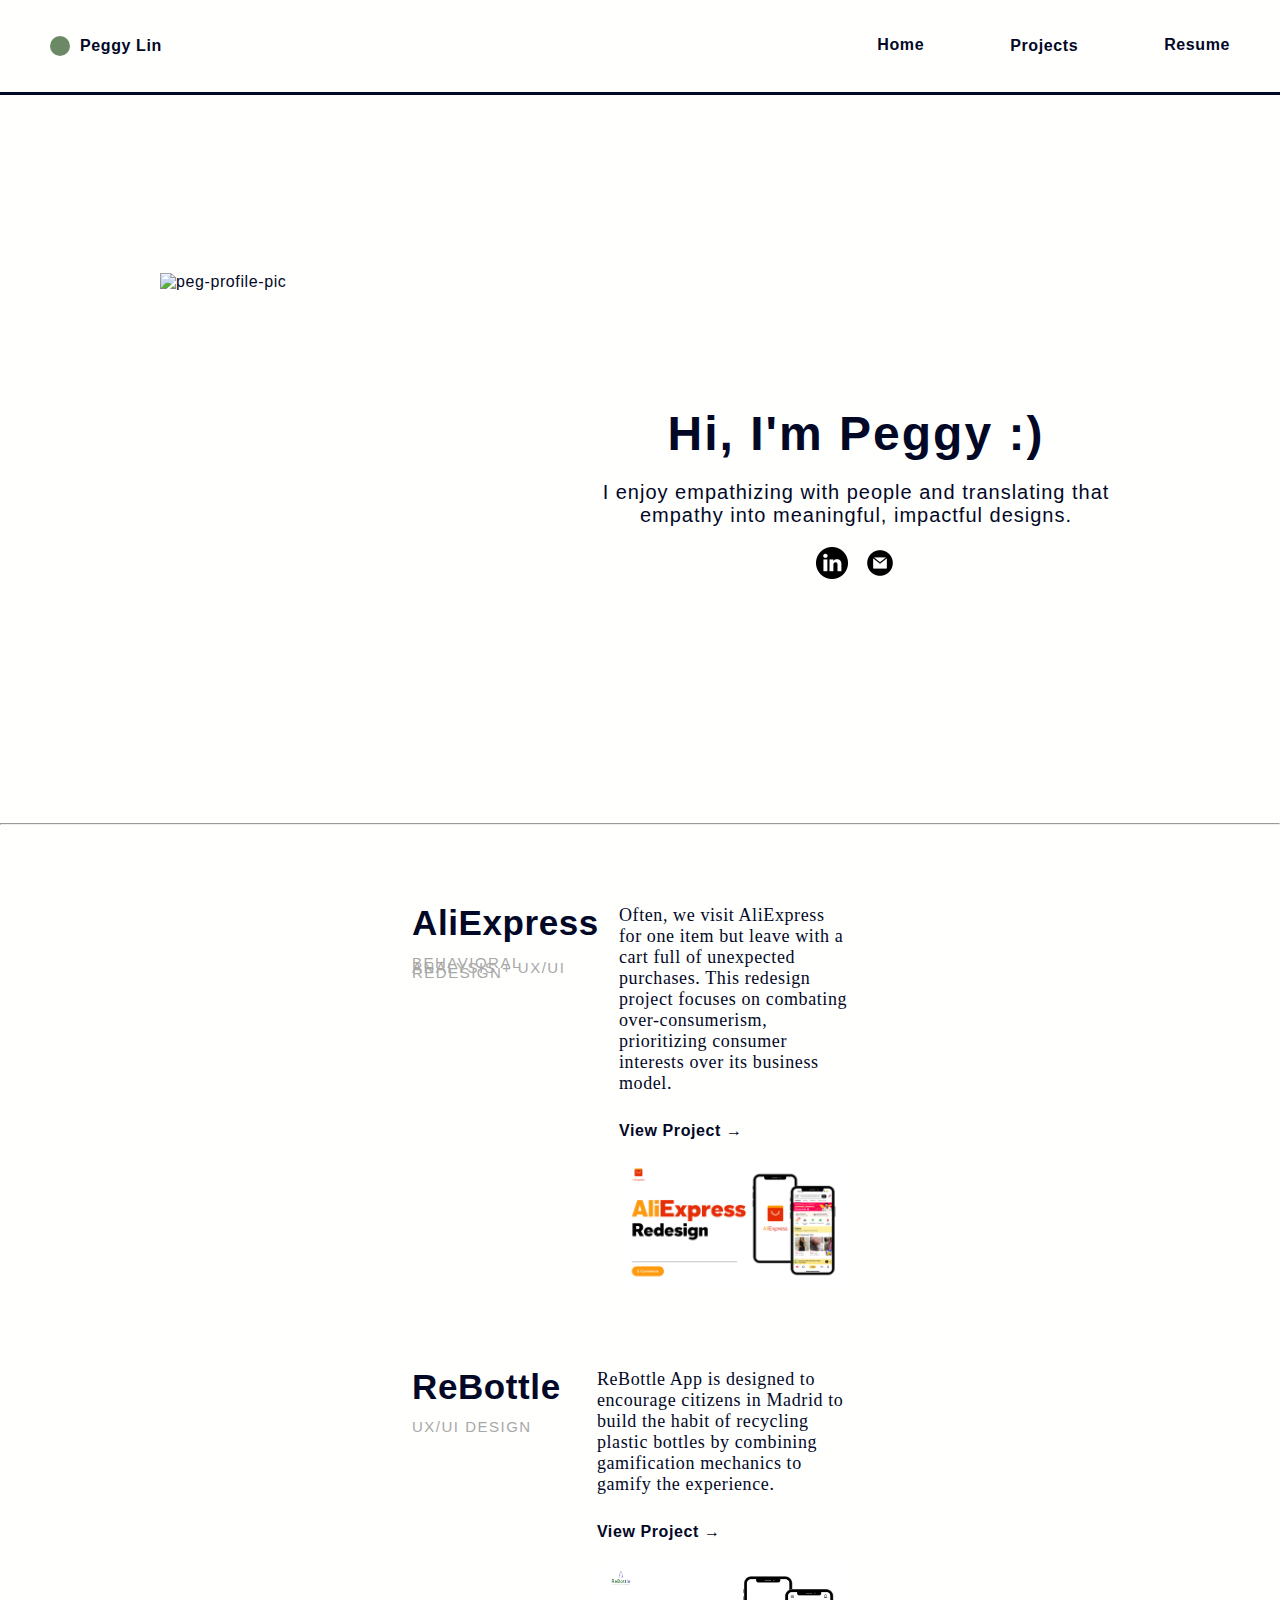
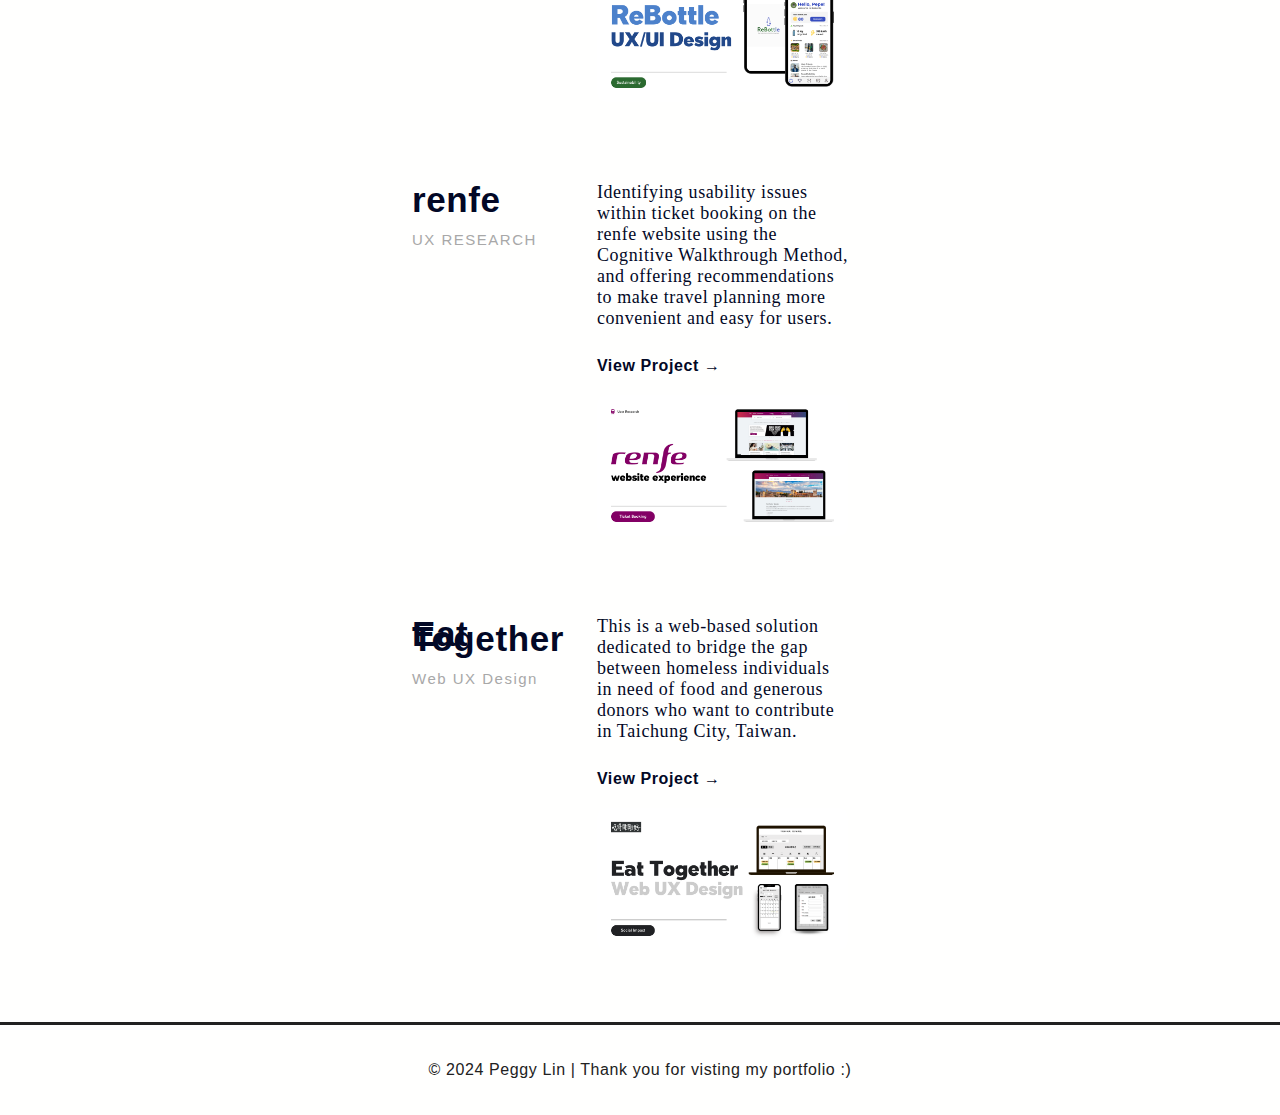
==== index.html @ b329d976 "home" ====
<!DOCTYPE html>
<html lang="en">
<head>
    <meta charset="UTF-8">
    <meta name="viewport" content="width=device-width, initial-scale=1.0">
    <title>Peggy's Portfolio</title>
    <link rel="stylesheet" href="style.css">
    <link rel="stylesheet" href="mediaquieres.css">
</head>
<body>
    <!-- Navigation Bar -->
    <header>
        <nav>
            <div class="logo">
                <div class="moon"></div>
                <span style="font-weight: bold;">Peggy Lin</span>
            </div>
            <ul class="nav-links">
                <li><a href="index.html">Home</a></li>
                <div class="dropdown">
                    <button class="dropbtn">Projects</button>
                    <div class="dropdown-content">
                        <a href="aliexpress.html">AliExpress Redesign</a>
                        <a href="rebottle.html">ReBottle App UX/UI</a>
                        <a href="renfe.html">Renfe Website UX Research</a>
                        <a href="webdesign.html">Eat Together Web UX</a>
                    </div>
                </div>
                <li><a href="Hsin Pei (Peggy) Lin.pdf" target="_blank">Resume</a></li>
             </ul>
        </nav>
        <nav id="hamburger-nav">
            <div class="logo">
              <div class="moon"></div>
              <span style="font-weight: bold;">Peggy Lin</span>
            </div>
            <div class="hamburger-menu">
              <div class="hamburger-icon" onclick="toggleMenu()">
                <span></span>
                <span></span>
                <span></span>
              </div>
              <div class="menu-links">
                <li><a href="index.html" onclick="toggleMenu()">Home</a></li>
                <li><a href="#projects" onclick="toggleMenu()">Projects</a></li>
                <li><a href="Hsin Pei (Peggy) Lin.pdf" target="_blank" onclick="toggleMenu()">Resume</a></li>
              </div>
            </div>
        </nav>
    </header>

    <!-- Profile Section -->
    <section id="profile">
        <div class="section_pic-container">
          <img src="ABA04476.png" alt="peg-profile-pic">
        </div>
        <div class="section_text">
            <h2 class="section_text_h2">Hi, I'm Peggy :)</h2>
            <p class="section_text_p">I enjoy empathizing with people and translating that empathy into meaningful, impactful designs.</p>
            <div id="socials-container">
                <img src="linkedin.png" alt="My LinkedIn" class="icon" onclick="location.href='https://www.linkedin.com/in/hsinpei-lin/'">
                <img src="email.png" alt="My email" class="icon" onclick="location.href=''">
            </div>
        </div>
    </section>

    <!-- <section id="profile">
        <div class="bio">
          <div class="bio-image">
            <img src="ABA04476.png" alt="peg-profile-pic">
          </div>
          <div class="bio-text">
            <h2>Hi, I'm Peggy :)</h2>
            <p>I enjoy empathizing with people and translating that empathy into meaningful, impactful designs.</p>
          </div>
          <div id="social-container">
            <img src="linkedin.png" alt="My LinkedIn" class="icon" onclick="location.href='https://www.linkedin.com/in/hsinpei-lin/'">
          </div>
          <div class="btn-container">
            <button 
            class="btn btn-color-2"
            onclick="location.href()"></button>
          </div>
        </div>
    </section> -->
          <hr>
   
    <!-- Projects Section -->
    <section id="projects">
        <div class="project-grid">
            <div class="project-left">
                <h2>AliExpress</h2>
                <h5>BEHAVIORAL ANALYSIS + UX/UI REDESIGN</h5>
            </div>
            <div class="project-right">
                <p>Often, we visit AliExpress for one item but leave with a cart full of unexpected purchases. This redesign project focuses on combating over-consumerism, prioritizing consumer interests over its business model.</p>
                <a href="aliexpress.html" class="view-project">View Project →</a>
            </div>
            <div class="project-bottom">
                <a href="aliexpress.html"><img src="ali.png" alt="link to ali"></a>
            </div>
        </div>

        <div class="project-grid">
            <div class="project-left">
                <h2>ReBottle</h2>
                <h5>UX/UI DESIGN</h5>
            </div>
            <div class="project-right">
                <p>ReBottle App is designed to encourage citizens in Madrid to build the habit of recycling plastic bottles by combining gamification mechanics to gamify the experience.</p>
                <a href="rebottle.html" class="view-project">View Project →</a>
            </div>
            <div class="project-bottom">
                <a href="rebottle.html"><img src="rebottle.png" alt="link to rebottle"></a>
            </div>
        </div>

        <div class="project-grid">
            <div class="project-left">
                <h2>renfe</h2>
                <h5>UX RESEARCH</h5>
            </div>
            <div class="project-right">
                <p>Identifying usability issues within ticket booking on the renfe website using the Cognitive Walkthrough Method, and offering recommendations to make travel planning more convenient and easy for users.</p>
                <a href="renfe.html" class="view-project">View Project →</a>
            </div>
                <div class="project-bottom">
                    <a href="renfe.html"><img src="renfe.png" alt="link to renfe"></a>
                </div>
        </div>

        <div class="project-grid">
            <div class="project-left">
                <h2>Eat Together</h2>
                <h5>Web UX Design</h5>
            </div>
            <div class="project-right">
                <p>This is a web-based solution dedicated to bridge the gap between homeless individuals in need of food and generous donors who want to contribute in Taichung City, Taiwan. </p>
                <a href="webdesign.html" class="view-project">View Project →</a>
            </div>
                <div class="project-bottom">
                    <a href="webdesign.html"><img src="eat.png" alt="link to webdesign"></a>
                </div>
        </div>
    </section>
    
    <footer>
        <p>&copy; 2024 Peggy Lin | Thank you for visting my portfolio :)</p>
    </footer>
  
    <script src="script.js"></script>
</body>
</html>
---- style.css ----
body {
    font-family: 'Tahoma', sans-serif;
    background-color: #fffffe;
    color: #020826;
    letter-spacing: 0.6px;
    margin: 0;
    padding: 0;
}

header nav {
    display: flex;
    border-bottom: solid;
    border-color: #020826;
    justify-content: space-between;
    align-items: center;
    padding: 20px;
    background-color: #fffffe;
    color: #020826;
}

/* HAMBURGER MENU */
#hamburger-nav {
    display: none;
}

.hamburger-menu {
    position: relative;
    display: inline-block;
}

.hamburger-icon {
    display: flex;
    flex-direction: column;
    justify-content: space-between;
    height: 24px;
    width: 30px;
    cursor: pointer;
}

.hamburger-icon span {
    width: 100%;
    height: 2px;
    background-color: #020826;
    transition: all 0.3 ease-in-out;
}

.menu-links {
    position: absolute;
    top: 100%;
    right: 0;
    background-color: #fffffe;
    font-family: 'Tahoma', sans-serif;
    width: fit-content;
    max-height: 0;
    overflow: hidden;
    transition: all 0.3 ease-in-out;
}

.menu-links a {
    display: block;
    padding: 10px;
    text-align: center;
    font-size: 20px;
    font-weight: 600;
    /* font-size: 1.5rem; */
    color: #020826;
    text-decoration: none;
    transition: all 0.3 ease-in-out;
}

.menu-links a:hover {
    text-decoration: none;
    border-bottom: 3px solid;
    color: #6B8964;
    text-underline-offset: 1rem;
}

.menu-links li {
    list-style: none;
}

.menu-links.open {
    max-height: 300px;
}

.hamburger-icon.open span:first-child {
    transform: rotate(45deg) translate(10px, 5px);
}

.hamburger-icon.open span:nth-child(2) {
    opacity: 0;
}

.hamburger-icon.open span:last-child {
    transform: rotate(-45deg) translate(10px,-5px);
}

.hamburger-icon span:first-child {
    transform: none;
}

.hamburger-icon span:first-child {
    opacity: 1;
}

.hamburger-icon span:first-child {
    transform: none;
}

.logo {
    display: flex;
    align-items: center;
    margin-left: 30px;
}

.moon {
    width: 20px;
    height: 20px;
    background-color: #6B8964;
    border-radius: 50%;
    clip-path: circle(100%);
    margin-right: 10px;
}

.nav-links {
    list-style: none;
    display: flex;
    gap: 80px;
    margin-right: 30px;
}

.nav-links a {
    text-decoration: none;
    color: #020826;
    font-weight: 600;
}

.nav-links a:hover {
    text-decoration: none;
    border-bottom: 3px solid;
    color: #6B8964;
}

/* Dropdown Button */
.dropbtn {
    background-color: #fffffe;
    color: #020826;
    font-weight: 800;
    font-family: 'Tahoma', sans-serif;
    letter-spacing: 0.6px;
    font-size: 16px;
    border: none;
  }
  
  /* The container <div> - needed to position the dropdown content */
  .dropdown {
    position: relative;
    display: inline-block;
  }
  
  /* Dropdown Content (Hidden by Default) */
  .dropdown-content {
    display: none;
    position: absolute;
    background-color: #fffffe;
    min-width: 160px;
    box-shadow: 0px 8px 16px 0px rgba(0,0,0,0.2);
    z-index: 1;
  }
  
  /* Links inside the dropdown */
  .dropdown-content a {
    color: #082620;
    padding: 12px 16px;
    text-decoration: none;
    display: block;
  }
  
  /* Change color of dropdown links on hover */
  .dropdown-content a:hover {
    /* background-color: #ececec; */
    background-color: rgb(107, 137, 100, 8%);
    text-decoration: none;
}
  
  /* Show the dropdown menu on hover */
  .dropdown:hover .dropdown-content {
    display: block;}
  
  /* Change the background color of the dropdown button when the dropdown content is shown */
  .dropdown:hover .dropbtn {
    background-color: #fffffe;
    color: #6B8964;
    text-decoration: none;
    border-bottom: 3px solid;
}

/* SECTIONS */

/* section {
    padding: 2rem;
} */

section {
    padding-top: 4vh;
    height: 96vh;
    margin: 0 10rem;
    box-sizing: border-box;
    min-height: fit-content;
}

.section-container {
    display: flex;
}

/* PROFILE SECTION */
#profile {
    display: flex;
    justify-content: center;
    gap: 5rem;
    height: 80vh;
}

.section_pic-container {
    display: flex;
    height: 400px;
    width: 400px;
    margin: auto 0;
}

.section_text {
    align-self: center;
    text-align: center;
}

.section_text_h2 {
    font-size: 3rem;
    letter-spacing: 2px;
    text-align: center;
    margin-bottom: 1rem;
}

.section_text_p {
    font-size: 1.25rem;
    letter-spacing: 1px;
    max-width: 600px;
}

#socials-container {
    display: flex;
    justify-content: center;
    margin-top: 1rem;
    gap: 1rem;
}

/* ICON */
.icon {
    cursor: pointer;
    height: 2rem;
}

/* OLD VERSION FOR BIO */
.bio {
    display: flex; /* Enables horizontal alignment */
    align-items: center; /* Vertically aligns the image and text */
    justify-content: center; /* Centers the content horizontally within the section */
    gap: 40px;
    margin: 5rem 0;
}

.bio-image {
    width: 300px;
    height: 300px; /* Match the width to maintain a perfect circle */
    border-radius: 50%;
    overflow: hidden;
    position: relative;
    margin-right: 40px;
}

.bio-image img {
    width: 100%;
    height: 100%;
    top: -10px;
    object-fit: cover; /* Ensures the image covers the entire circular area without distortion */
    border-radius: 50%;
}

.bio-text {
    text-align: left; /* Align text to the left */
}

.bio-text h2 {
    font-size: 3rem;
    letter-spacing: 2px;
    margin-bottom: 1rem;
}

.bio-text p {
    font-size: 1.25rem;
    font-family: Roboto;
    /* font-family: Poppins; */
    letter-spacing: 1px;
    max-width: 600px;
    margin: 0;
}

/* PROJECTS */
#projects {
    padding: 2rem;
    background-color: #fffffe;
}

.project-grid {
    display: grid;
    grid-template-columns: 0.8fr 1fr;
    gap: 20px;
    margin-right: 40px;
    margin-left: 40px;
    margin-bottom: 40px; /* Add spacing between projects */
    align-items: start;
}

.project-left,
.project-right {
    display: flex;
    flex-direction: column;
    justify-content: center;
}

.project-left {
    margin-left: 180px;
    text-align: left;
    line-height: 5px;
    border-radius: 8px;
    margin-top: 26px;
}


.project-left h2 {
    font-size: 35px;
    margin-bottom: 10px;
}

.project-left h5 {
    font-size: 15px;
    font-weight: normal;
    letter-spacing: 1.5px;
    color: #a8a8a8;
    margin-bottom: 10px;
}

.project-right {
    margin-right: 180px;
    text-align: left;
    /* padding-top: 0; */
}

.project-right p {
    margin-top: 40px;
    font-family: Roboto;
    /* font-family: Poppins; */
    font-size: 18px;
}

.project-bottom {
    /* grid-column: 1 / -1; */
    grid-column: 2 / span 2;
    grid-row: 2; /* Position directly below the project-right */
    border-radius: 8px;
    overflow: hidden;
    margin-right: 200px;
}

.project-bottom img {
    width: 100%;
    height: auto;
    object-fit: cover;
    display: block;
}

.view-project {
    display: inline-block;
    margin-top: 10px;
    font-weight: bold;
    color: #020826;
    text-decoration: none;
}

.view-project:hover {
    text-decoration: underline;
    color: #6B8964;
}

footer {
    border-top: solid;
    background-color: #fffffe;
    color: #212121;
    text-align: center;
    padding: 20px 0;
}
---- mediaquieres.css ----
@media screen and (max-width: 1200px) {
    header nav {
        display: none;
    }
    #hamburger-nav {
        display: flex;
    }
}
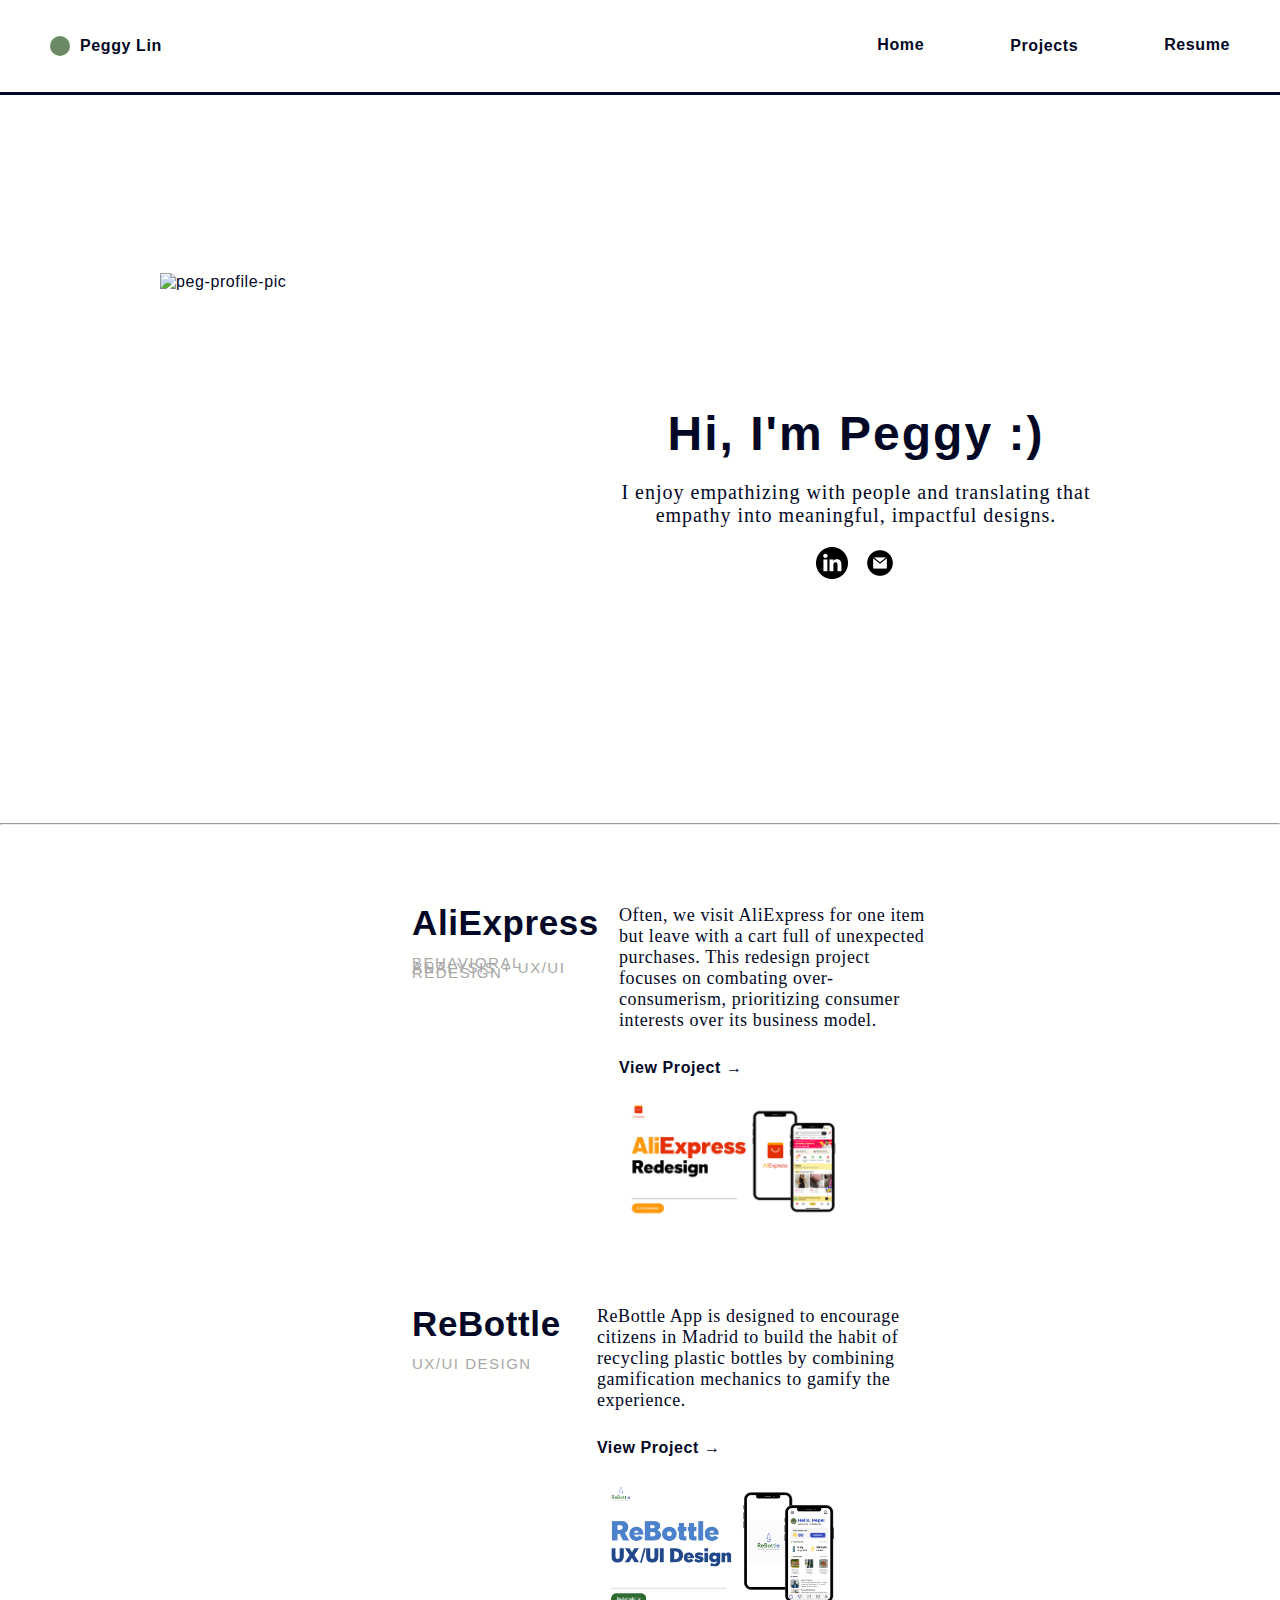
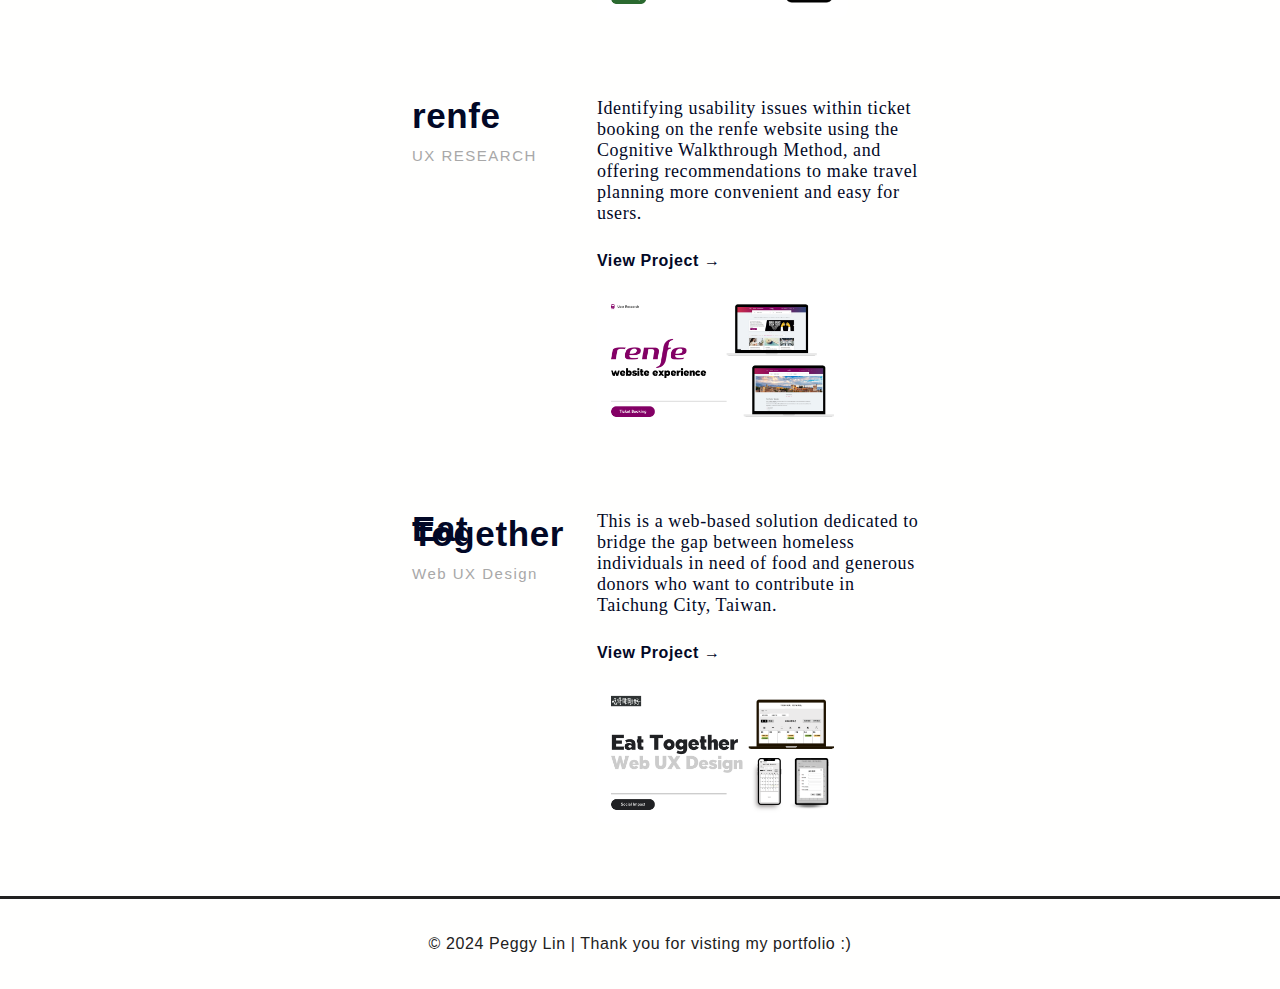
==== commit 47fbb8b8: "rwd" ====
--- a/index.html
+++ b/index.html
@@ -40,6 +40,18 @@
                 <span></span>
                 <span></span>
               </div>
+              <!-- <div class="menu-links">
+                <a href="index.html" onclick="toggleMenu()">Home</a>
+                <button class="hamburger_dropbtn" onclick="toggleMenu()">Projects</button>
+                <div class="hamburger_dropdown-content">
+                  <a href="aliexpress.html">AliExpress Redesign</a>
+                  <a href="rebottle.html">ReBottle App UX/UI</a>
+                  <a href="renfe.html">Renfe Website UX Research</a>
+                  <a href="webdesign.html">Eat Together Web UX</a> 
+                </div>
+                <a href="Hsin Pei (Peggy) Lin.pdf" onclick="toggleMenu()">Resume</a>
+              </div> -->
+
               <div class="menu-links">
                 <li><a href="index.html" onclick="toggleMenu()">Home</a></li>
                 <li><a href="#projects" onclick="toggleMenu()">Projects</a></li>
@@ -64,28 +76,9 @@
         </div>
     </section>
 
-    <!-- <section id="profile">
-        <div class="bio">
-          <div class="bio-image">
-            <img src="ABA04476.png" alt="peg-profile-pic">
-          </div>
-          <div class="bio-text">
-            <h2>Hi, I'm Peggy :)</h2>
-            <p>I enjoy empathizing with people and translating that empathy into meaningful, impactful designs.</p>
-          </div>
-          <div id="social-container">
-            <img src="linkedin.png" alt="My LinkedIn" class="icon" onclick="location.href='https://www.linkedin.com/in/hsinpei-lin/'">
-          </div>
-          <div class="btn-container">
-            <button 
-            class="btn btn-color-2"
-            onclick="location.href()"></button>
-          </div>
-        </div>
-    </section> -->
           <hr>
-   
-    <!-- Projects Section -->
+    
+          <!-- Projects Section -->
     <section id="projects">
         <div class="project-grid">
             <div class="project-left">
--- a/style.css
+++ b/style.css
@@ -48,6 +48,7 @@
     position: absolute;
     top: 100%;
     right: 0;
+    letter-spacing: 0.6px;
     background-color: #fffffe;
     font-family: 'Tahoma', sans-serif;
     width: fit-content;
@@ -59,10 +60,9 @@
 .menu-links a {
     display: block;
     padding: 10px;
-    text-align: center;
+    text-align: left;
     font-size: 20px;
     font-weight: 600;
-    /* font-size: 1.5rem; */
     color: #020826;
     text-decoration: none;
     transition: all 0.3 ease-in-out;
@@ -242,6 +242,7 @@
 
 .section_text_p {
     font-size: 1.25rem;
+    font-family: Poppins;
     letter-spacing: 1px;
     max-width: 600px;
 }
@@ -304,8 +305,39 @@
     margin: 0;
 }
 
-/* PROJECTS */
+/* PROJECTS - TEST */
+/* #projects {
+    position: relative;
+} */
+
+.project-container {
+    gap: 2rem;
+    margin-bottom: 2rem;
+    margin-top: 2rem;
+    display: flex;
+}
+
+.project_name-container {
+    justify-content: center;
+    flex-direction: column;
+}
+
+.details-container {
+    padding: 1.5rem;
+    flex: 1;
+
+}
+
+.ali-pic {
+    border-radius: 8px;
+    overflow: hidden;
+}
+
+
+
+/* PROJECTS - OLD */
 #projects {
+    position: relative;
     padding: 2rem;
     background-color: #fffffe;
 }
@@ -313,6 +345,7 @@
 .project-grid {
     display: grid;
     grid-template-columns: 0.8fr 1fr;
+    box-sizing: border-box;
     gap: 20px;
     margin-right: 40px;
     margin-left: 40px;
@@ -325,11 +358,12 @@
     display: flex;
     flex-direction: column;
     justify-content: center;
+    flex-wrap: wrap;
 }
 
 .project-left {
     margin-left: 180px;
-    text-align: left;
+    text-align: initial;
     line-height: 5px;
     border-radius: 8px;
     margin-top: 26px;
@@ -347,10 +381,11 @@
     letter-spacing: 1.5px;
     color: #a8a8a8;
     margin-bottom: 10px;
+
 }
 
 .project-right {
-    margin-right: 180px;
+    margin-right: 100px;
     text-align: left;
     /* padding-top: 0; */
 }
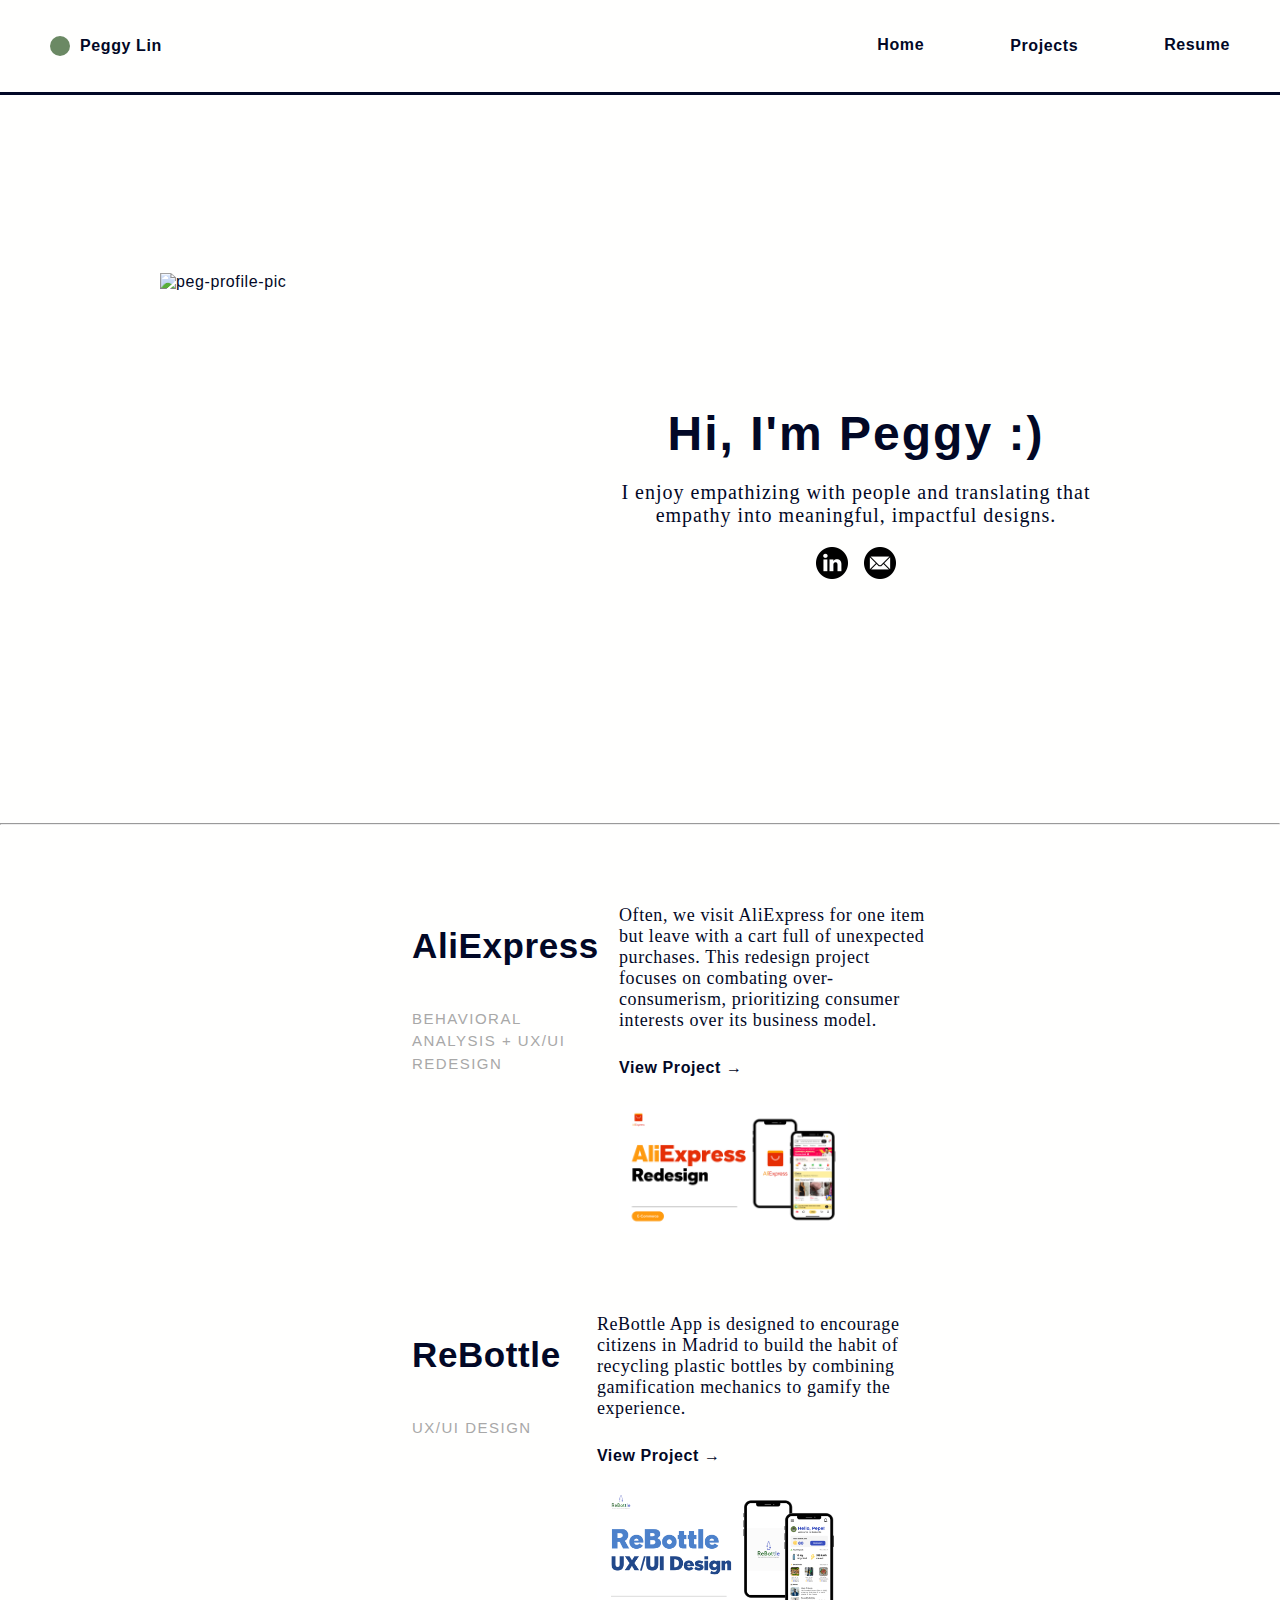
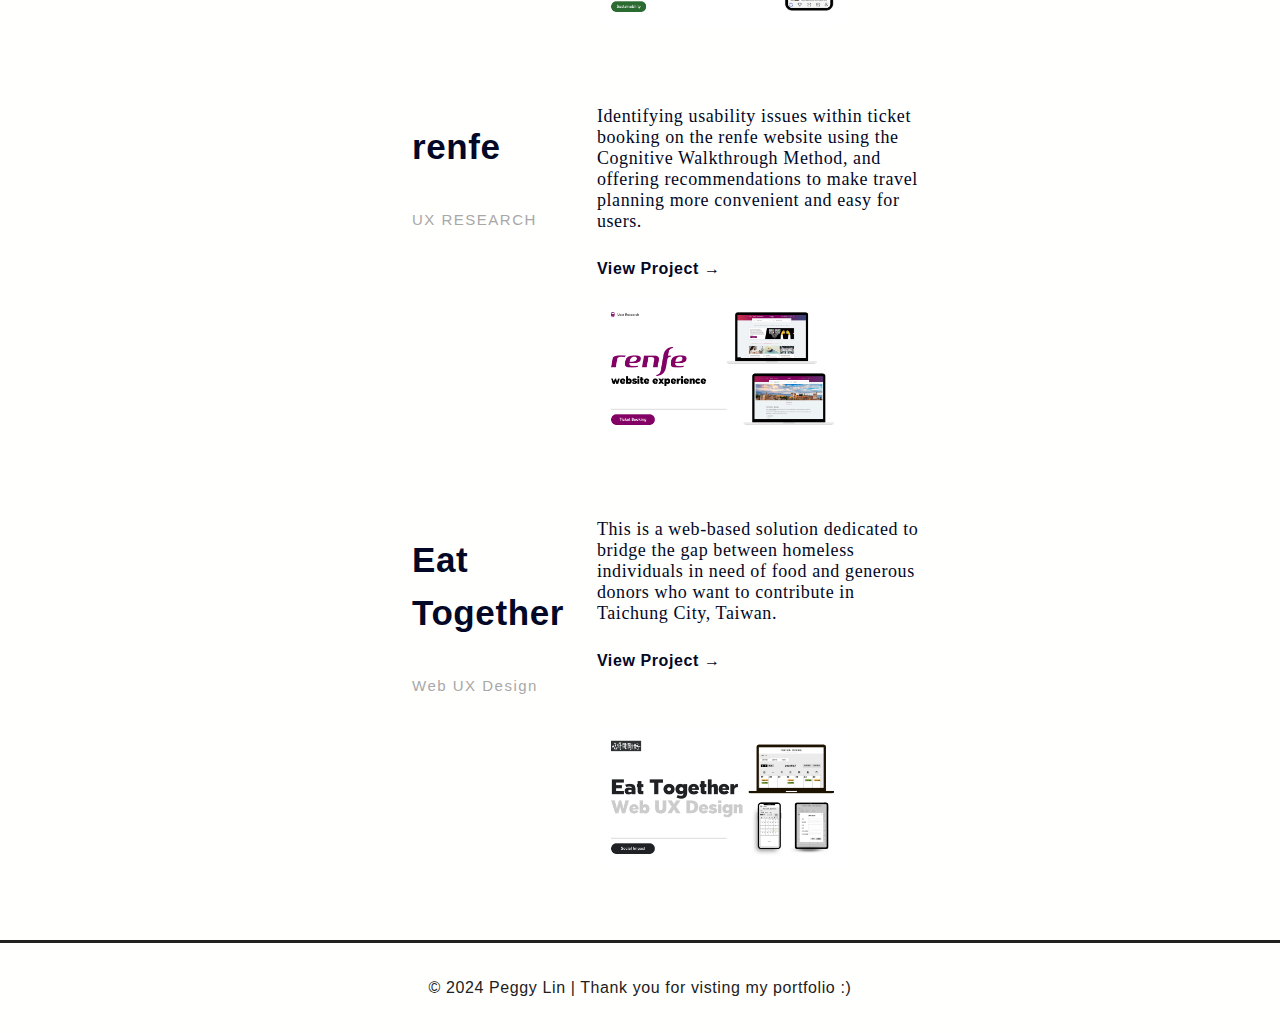
==== commit fddf2e8a: "homepage" ====
--- a/index.html
+++ b/index.html
@@ -71,7 +71,7 @@
             <p class="section_text_p">I enjoy empathizing with people and translating that empathy into meaningful, impactful designs.</p>
             <div id="socials-container">
                 <img src="linkedin.png" alt="My LinkedIn" class="icon" onclick="location.href='https://www.linkedin.com/in/hsinpei-lin/'">
-                <img src="email.png" alt="My email" class="icon" onclick="location.href=''">
+                <img src="email (1).png" alt="My email" class="icon" onclick="location.href='mailto:hsinpei.peggylin@gmail.com'">
             </div>
         </div>
     </section>
--- a/style.css
+++ b/style.css
@@ -145,6 +145,7 @@
 .dropbtn {
     background-color: #fffffe;
     color: #020826;
+    text-decoration: none;
     font-weight: 800;
     font-family: 'Tahoma', sans-serif;
     letter-spacing: 0.6px;
@@ -367,12 +368,14 @@
     line-height: 5px;
     border-radius: 8px;
     margin-top: 26px;
+    height: auto;
 }
 
 
 .project-left h2 {
     font-size: 35px;
     margin-bottom: 10px;
+    line-height: 1.5;
 }
 
 .project-left h5 {
@@ -381,6 +384,7 @@
     letter-spacing: 1.5px;
     color: #a8a8a8;
     margin-bottom: 10px;
+    line-height: 1.5;
 
 }
 
@@ -427,6 +431,8 @@
 }
 
 footer {
+    position: relative;
+    width: 100%;
     border-top: solid;
     background-color: #fffffe;
     color: #212121;
--- a/mediaquieres.css
+++ b/mediaquieres.css
@@ -5,4 +5,57 @@
     #hamburger-nav {
         display: flex;
     }
-}+}
+
+/* For devices with a width of 768px or less (tablets and smaller) */
+@media (max-width: 768px) {
+    .project-grid {
+        grid-template-columns: 1fr; /* Stack the columns on top of each other */
+        margin: 20px; /* Reduce margins for smaller screens */
+    }
+
+    .project-left, 
+    .project-right,
+    .project-bottom {
+        margin: 0; /* Remove custom margins for mobile */
+    }
+
+    .project-left h2 {
+        font-size: 28px; /* Adjust the font size */
+    }
+
+    .project-left h5 {
+        font-size: 14px; /* Adjust the font size */
+    }
+
+    .project-right p {
+        font-size: 16px; /* Adjust the font size */
+        margin-top: 20px; /* Adjust spacing */
+    }
+
+    .project-bottom {
+        margin-top: 20px; /* Add some space between content sections */
+        grid-column: 1 / -1; /* Ensure the image takes up full width */
+        grid-row: 2; /* Position directly below the text */
+    }
+
+    .project-bottom img {
+        width: 100%; /* Ensure image is fully responsive */
+        margin: 0 auto; /* Center the image */
+    }
+}
+
+/* For devices with a width of 480px or less (smartphones) */
+@media (max-width: 480px) {
+    .project-left h2 {
+        font-size: 24px; /* Further adjust the font size */
+    }
+
+    .project-right p {
+        font-size: 14px; /* Further adjust the font size */
+    }
+
+    .view-project {
+        font-size: 16px; /* Adjust button font size */
+    }
+}
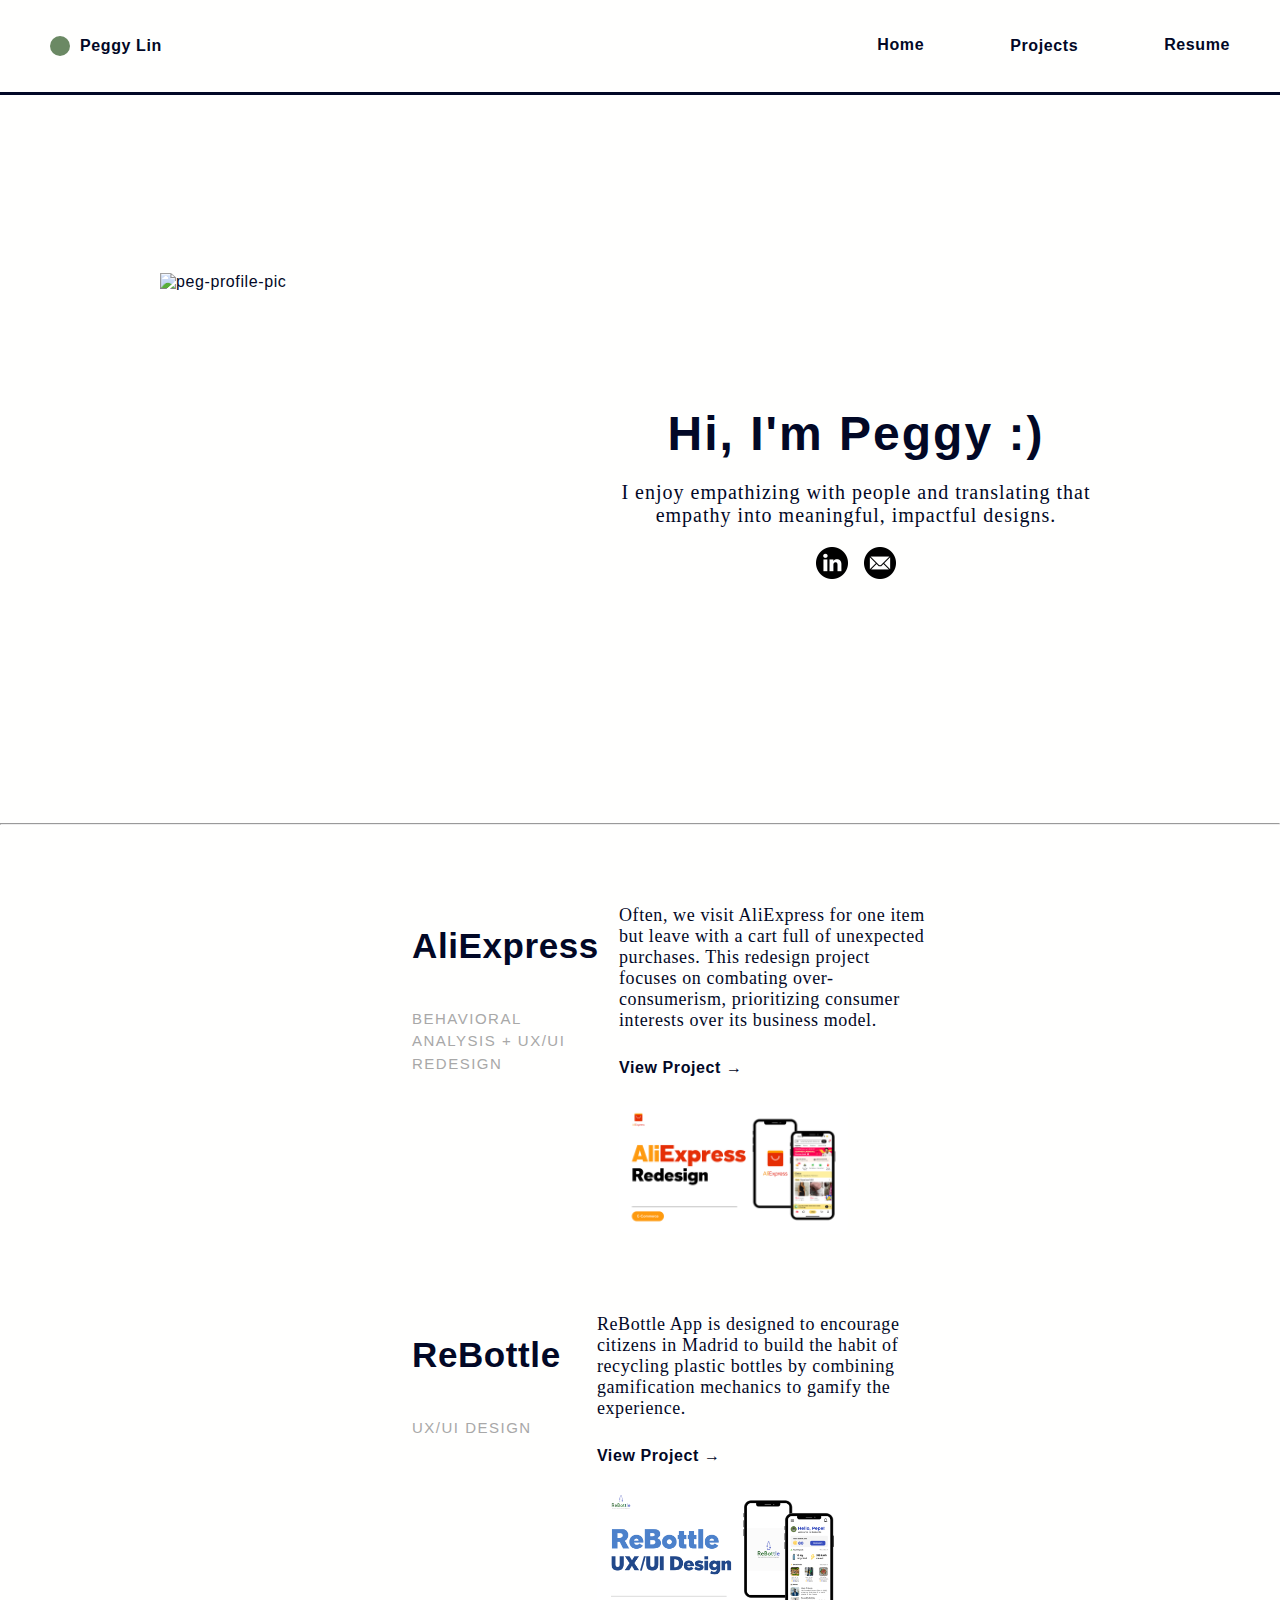
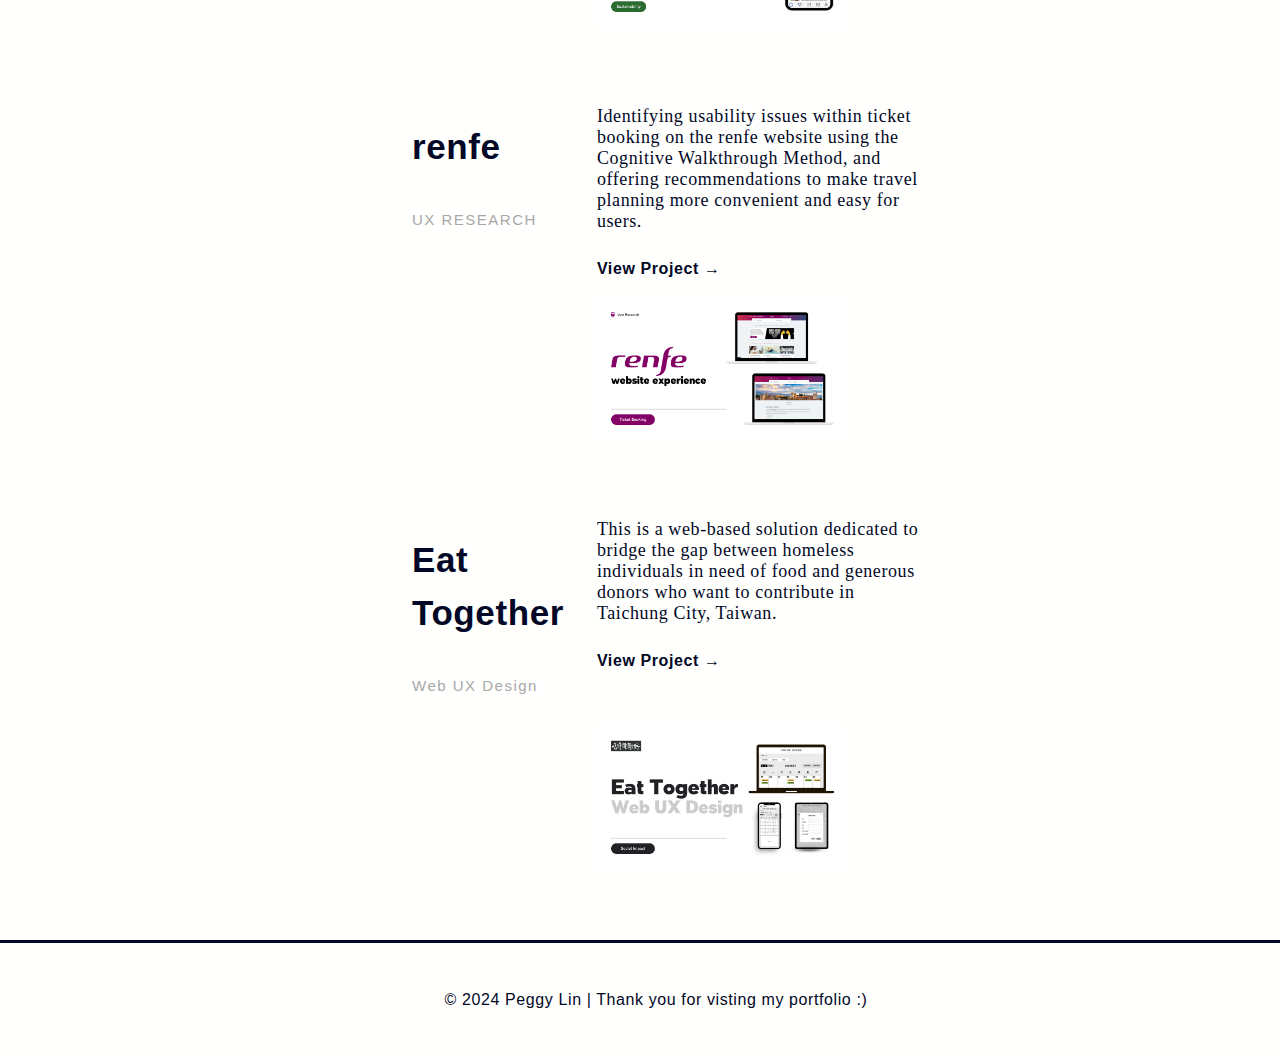
==== commit 7d0e2509: "footer" ====
--- a/index.html
+++ b/index.html
@@ -8,6 +8,7 @@
     <link rel="stylesheet" href="mediaquieres.css">
 </head>
 <body>
+
     <!-- Navigation Bar -->
     <header>
         <nav>
@@ -27,120 +28,125 @@
                     </div>
                 </div>
                 <li><a href="Hsin Pei (Peggy) Lin.pdf" target="_blank">Resume</a></li>
-             </ul>
+            </ul>
         </nav>
         <nav id="hamburger-nav">
             <div class="logo">
-              <div class="moon"></div>
-              <span style="font-weight: bold;">Peggy Lin</span>
+            <div class="moon"></div>
+            <span style="font-weight: bold;">Peggy Lin</span>
             </div>
             <div class="hamburger-menu">
-              <div class="hamburger-icon" onclick="toggleMenu()">
+            <div class="hamburger-icon" onclick="toggleMenu()">
                 <span></span>
                 <span></span>
                 <span></span>
-              </div>
-              <!-- <div class="menu-links">
-                <a href="index.html" onclick="toggleMenu()">Home</a>
-                <button class="hamburger_dropbtn" onclick="toggleMenu()">Projects</button>
-                <div class="hamburger_dropdown-content">
-                  <a href="aliexpress.html">AliExpress Redesign</a>
-                  <a href="rebottle.html">ReBottle App UX/UI</a>
-                  <a href="renfe.html">Renfe Website UX Research</a>
-                  <a href="webdesign.html">Eat Together Web UX</a> 
-                </div>
-                <a href="Hsin Pei (Peggy) Lin.pdf" onclick="toggleMenu()">Resume</a>
-              </div> -->
+            </div>
 
-              <div class="menu-links">
+            <!-- <ul class="menu-links">
+                <li><a href="index.html" onclick="toggleMenu()">Home</a></li>
+                <li class="dropdown">
+                    <a href="#" class="dropdown-btn" onclick="toggleDropdown()">Projects</a>
+                    <ul class="dropdown-content">
+                        <li><a href="aliexpress.html">AliExpress Redesign</a></li>
+                        <li><a href="rebottle.html">ReBottle App UX/UI</a></li>
+                        <li><a href="renfe.html">Renfe Website UX Research</a></li>
+                        <li><a href="webdesign.html">Eat Together Web UX</a></li>
+                    </ul>
+                </li>
+                <li><a href="Hsin Pei (Peggy) Lin.pdf" target="_blank" onclick="toggleMenu()">Resume</a></li>
+            </ul> -->
+            
+            <div class="menu-links">
                 <li><a href="index.html" onclick="toggleMenu()">Home</a></li>
                 <li><a href="#projects" onclick="toggleMenu()">Projects</a></li>
                 <li><a href="Hsin Pei (Peggy) Lin.pdf" target="_blank" onclick="toggleMenu()">Resume</a></li>
-              </div>
+            </div>
             </div>
         </nav>
     </header>
 
-    <!-- Profile Section -->
-    <section id="profile">
-        <div class="section_pic-container">
-          <img src="ABA04476.png" alt="peg-profile-pic">
-        </div>
-        <div class="section_text">
-            <h2 class="section_text_h2">Hi, I'm Peggy :)</h2>
-            <p class="section_text_p">I enjoy empathizing with people and translating that empathy into meaningful, impactful designs.</p>
-            <div id="socials-container">
-                <img src="linkedin.png" alt="My LinkedIn" class="icon" onclick="location.href='https://www.linkedin.com/in/hsinpei-lin/'">
-                <img src="email (1).png" alt="My email" class="icon" onclick="location.href='mailto:hsinpei.peggylin@gmail.com'">
+        <!-- Profile Section -->
+        <section id="profile">
+            <div class="section_pic-container">
+            <img src="ABA04476.png" alt="peg-profile-pic">
             </div>
-        </div>
-    </section>
+            <div class="section_text">
+                <h2 class="section_text_h2">Hi, I'm Peggy :)</h2>
+                <p class="section_text_p">I enjoy empathizing with people and translating that empathy into meaningful, impactful designs.</p>
+                <div id="socials-container">
+                    <img src="linkedin.png" alt="My LinkedIn" class="icon" onclick="location.href='https://www.linkedin.com/in/hsinpei-lin/'">
+                    <img src="email (1).png" alt="My email" class="icon" onclick="location.href='mailto:hsinpei.peggylin@gmail.com'">
+                </div>
+            </div>
+        </section>
 
-          <hr>
-    
-          <!-- Projects Section -->
-    <section id="projects">
-        <div class="project-grid">
-            <div class="project-left">
-                <h2>AliExpress</h2>
-                <h5>BEHAVIORAL ANALYSIS + UX/UI REDESIGN</h5>
+            <hr>
+        
+            <!-- Projects Section -->
+        <section id="projects">
+            <div class="project-grid">
+                <div class="project-left">
+                    <h2>AliExpress</h2>
+                    <h5>BEHAVIORAL ANALYSIS + UX/UI REDESIGN</h5>
+                </div>
+                <div class="project-right">
+                    <p>Often, we visit AliExpress for one item but leave with a cart full of unexpected purchases. This redesign project focuses on combating over-consumerism, prioritizing consumer interests over its business model.</p>
+                    <a href="aliexpress.html" class="view-project">View Project →</a>
+                </div>
+                <div class="project-bottom">
+                    <a href="aliexpress.html"><img src="ali.png" alt="link to ali"></a>
+                </div>
             </div>
-            <div class="project-right">
-                <p>Often, we visit AliExpress for one item but leave with a cart full of unexpected purchases. This redesign project focuses on combating over-consumerism, prioritizing consumer interests over its business model.</p>
-                <a href="aliexpress.html" class="view-project">View Project →</a>
+
+            <div class="project-grid">
+                <div class="project-left">
+                    <h2>ReBottle</h2>
+                    <h5>UX/UI DESIGN</h5>
+                </div>
+                <div class="project-right">
+                    <p>ReBottle App is designed to encourage citizens in Madrid to build the habit of recycling plastic bottles by combining gamification mechanics to gamify the experience.</p>
+                    <a href="rebottle.html" class="view-project">View Project →</a>
+                </div>
+                <div class="project-bottom">
+                    <a href="rebottle.html"><img src="rebottle.png" alt="link to rebottle"></a>
+                </div>
             </div>
-            <div class="project-bottom">
-                <a href="aliexpress.html"><img src="ali.png" alt="link to ali"></a>
+
+            <div class="project-grid">
+                <div class="project-left">
+                    <h2>renfe</h2>
+                    <h5>UX RESEARCH</h5>
+                </div>
+                <div class="project-right">
+                    <p>Identifying usability issues within ticket booking on the renfe website using the Cognitive Walkthrough Method, and offering recommendations to make travel planning more convenient and easy for users.</p>
+                    <a href="renfe.html" class="view-project">View Project →</a>
+                </div>
+                    <div class="project-bottom">
+                        <a href="renfe.html"><img src="renfe.png" alt="link to renfe"></a>
+                    </div>
             </div>
-        </div>
 
-        <div class="project-grid">
-            <div class="project-left">
-                <h2>ReBottle</h2>
-                <h5>UX/UI DESIGN</h5>
+            <div class="project-grid">
+                <div class="project-left">
+                    <h2>Eat Together</h2>
+                    <h5>Web UX Design</h5>
+                </div>
+                <div class="project-right">
+                    <p>This is a web-based solution dedicated to bridge the gap between homeless individuals in need of food and generous donors who want to contribute in Taichung City, Taiwan. </p>
+                    <a href="webdesign.html" class="view-project">View Project →</a>
+                </div>
+                    <div class="project-bottom">
+                        <a href="webdesign.html"><img src="eat.png" alt="link to webdesign"></a>
+                    </div>
             </div>
-            <div class="project-right">
-                <p>ReBottle App is designed to encourage citizens in Madrid to build the habit of recycling plastic bottles by combining gamification mechanics to gamify the experience.</p>
-                <a href="rebottle.html" class="view-project">View Project →</a>
+        </section>
+        
+        <footer>
+            <div class="footerBottom">
+            <p>&copy; 2024 Peggy Lin | Thank you for visting my portfolio :)</p>
             </div>
-            <div class="project-bottom">
-                <a href="rebottle.html"><img src="rebottle.png" alt="link to rebottle"></a>
-            </div>
-        </div>
+        </footer>
 
-        <div class="project-grid">
-            <div class="project-left">
-                <h2>renfe</h2>
-                <h5>UX RESEARCH</h5>
-            </div>
-            <div class="project-right">
-                <p>Identifying usability issues within ticket booking on the renfe website using the Cognitive Walkthrough Method, and offering recommendations to make travel planning more convenient and easy for users.</p>
-                <a href="renfe.html" class="view-project">View Project →</a>
-            </div>
-                <div class="project-bottom">
-                    <a href="renfe.html"><img src="renfe.png" alt="link to renfe"></a>
-                </div>
-        </div>
-
-        <div class="project-grid">
-            <div class="project-left">
-                <h2>Eat Together</h2>
-                <h5>Web UX Design</h5>
-            </div>
-            <div class="project-right">
-                <p>This is a web-based solution dedicated to bridge the gap between homeless individuals in need of food and generous donors who want to contribute in Taichung City, Taiwan. </p>
-                <a href="webdesign.html" class="view-project">View Project →</a>
-            </div>
-                <div class="project-bottom">
-                    <a href="webdesign.html"><img src="eat.png" alt="link to webdesign"></a>
-                </div>
-        </div>
-    </section>
-    
-    <footer>
-        <p>&copy; 2024 Peggy Lin | Thank you for visting my portfolio :)</p>
-    </footer>
-  
     <script src="script.js"></script>
 </body>
 </html>--- a/style.css
+++ b/style.css
@@ -1,3 +1,8 @@
+html, body {
+    height: 100%;
+    margin: 0;
+}
+
 body {
     font-family: 'Tahoma', sans-serif;
     background-color: #fffffe;
@@ -20,12 +25,13 @@
 
 /* HAMBURGER MENU */
 #hamburger-nav {
-    display: none;
+    display: block;
 }
 
 .hamburger-menu {
     position: relative;
     display: inline-block;
+    margin: 0;
 }
 
 .hamburger-icon {
@@ -106,6 +112,66 @@
 .hamburger-icon span:first-child {
     transform: none;
 }
+
+/* General Dropdown Menu Styles */
+ul.dropdown-content {
+    display: none; /* Hide dropdown by default */
+    position: absolute;
+    top: 100%; /* Position it directly below the dropdown button */
+    left: 0;
+    background-color: #fffffe;
+    min-width: 160px;
+    box-shadow: 0px 8px 16px 0px rgba(0,0,0,0.2);
+    /* z-index: 1; */
+    z-index: 1000;
+    list-style: none;
+    padding: 0;
+    margin: 0;
+}
+
+ul.dropdown-content li {
+    display: block;
+}
+
+ul.dropdown-content li a {
+    padding: 10px;
+    color: #020826;
+    text-decoration: none;
+    /* display: block; */
+}
+
+ul.dropdown-content li a:hover {
+    background-color: rgb(107, 137, 100, 8%);
+    /* text-decoration: none; */
+}
+
+/* Show the dropdown when the dropdown button is clicked */
+.dropdown.open .dropdown-content {
+    display: block;
+}
+
+
+.dropdown-btn {
+    display: block;
+    padding: 10px;
+    text-align: left;
+    font-size: 20px;
+    font-weight: 600;
+    color: #020826;
+    text-decoration: none;
+    background-color: #fffffe;
+    border: none;
+    cursor: pointer;
+}
+
+/* Make sure to hide dropdown in default display */
+.menu-links ul.dropdown-content {
+    position: absolute;
+    top: 100%;
+    right: 0;
+    background-color: #fffffe;
+}
+
 
 .logo {
     display: flex;
@@ -196,6 +262,12 @@
     border-bottom: 3px solid;
 }
 
+.container {
+    /* min-height: 100vh; */
+    display: flex;
+    flex-direction: column;
+}
+
 /* SECTIONS */
 
 /* section {
@@ -430,12 +502,30 @@
     color: #6B8964;
 }
 
-footer {
+/* footer {
     position: relative;
     width: 100%;
     border-top: solid;
     background-color: #fffffe;
-    color: #212121;
+    color: #020826;
     text-align: center;
+    margin-top: auto;
+    padding: 2rem 1rem;
     padding: 20px 0;
-}
+} */
+
+footer {
+    background-color: #fffffe;
+}
+
+.footerBottom {
+    width: 100%;
+    padding: 2rem 1rem;
+    text-align: center;
+    border-top: solid;
+}
+
+.footerBottom p {
+    color: #020826;
+}
+
--- a/mediaquieres.css
+++ b/mediaquieres.css
@@ -1,3 +1,12 @@
+header nav {
+    display: flex; /* Show the regular navigation */
+}
+
+#hamburger-nav {
+    display: none; /* Hide the hamburger menu */
+}
+
+
 @media screen and (max-width: 1200px) {
     header nav {
         display: none;
@@ -5,6 +14,7 @@
     #hamburger-nav {
         display: flex;
     }
+
 }
 
 /* For devices with a width of 768px or less (tablets and smaller) */
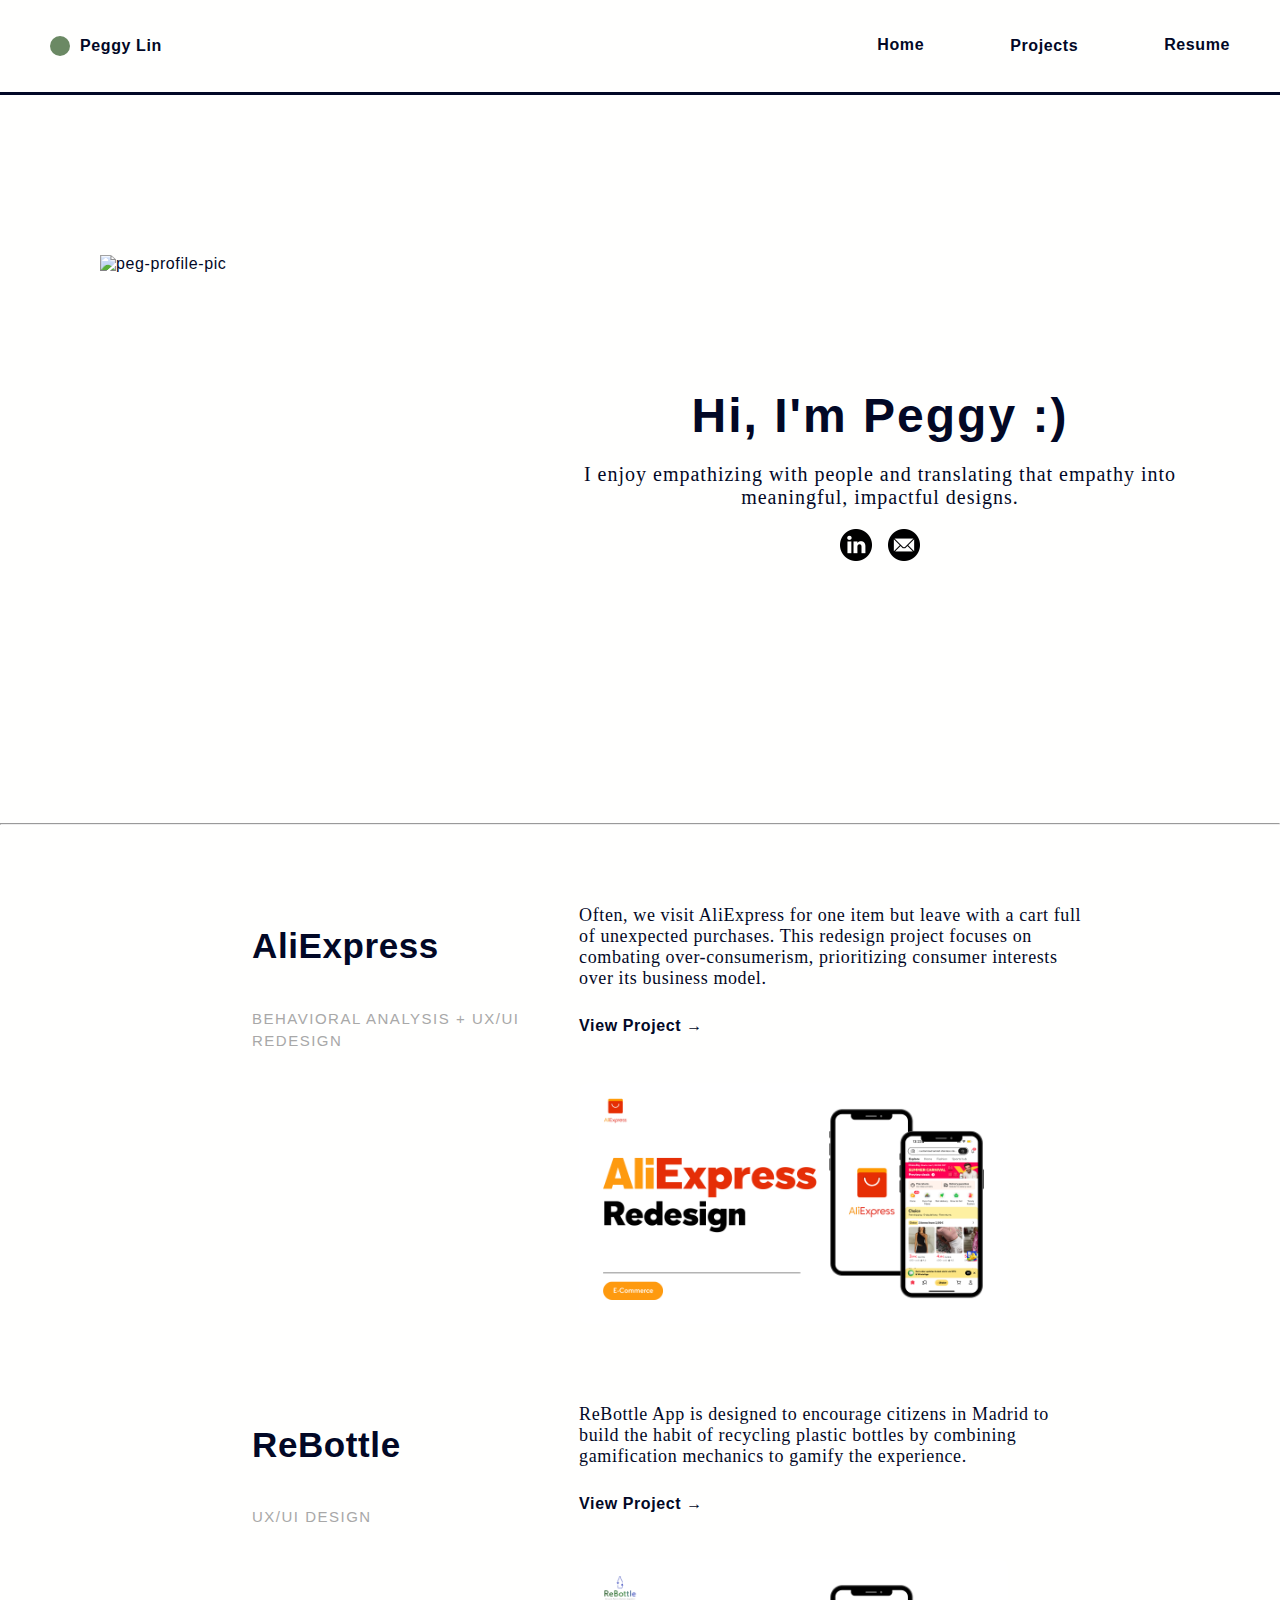
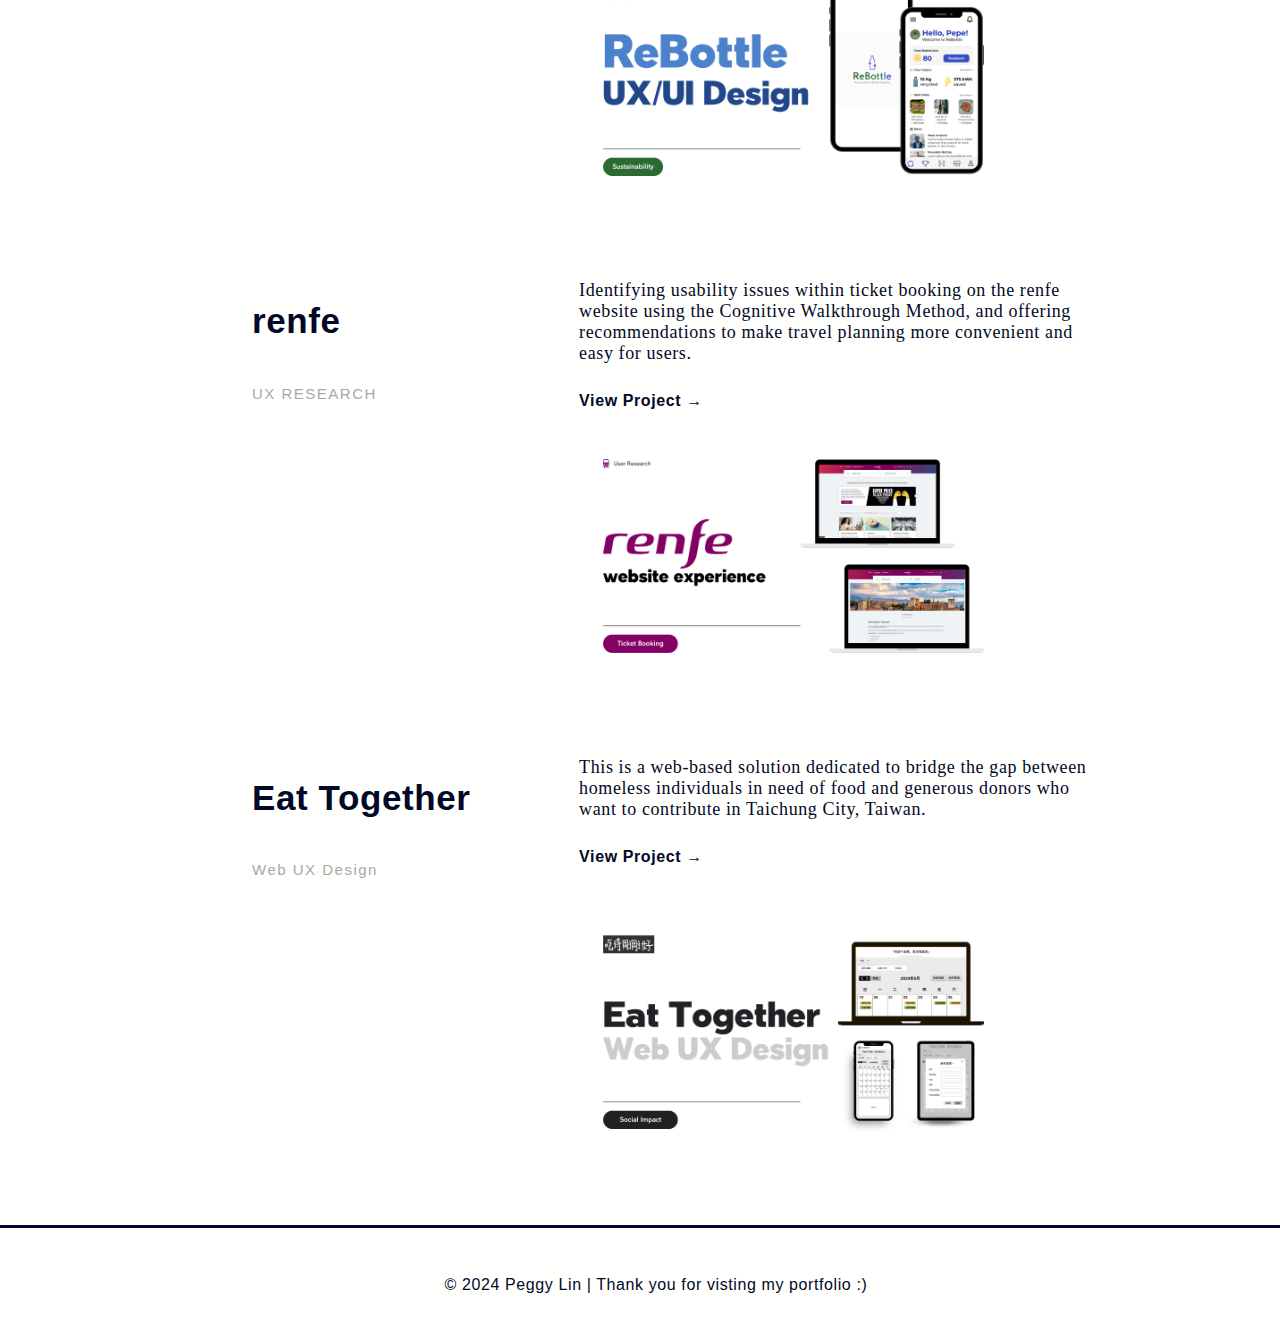
==== commit 49b468e5: "footer" ====
--- a/index.html
+++ b/index.html
@@ -140,12 +140,13 @@
                     </div>
             </div>
         </section>
+
         
-        <footer>
-            <div class="footerBottom">
+    <footer>
+        <div class="footerBottom">
             <p>&copy; 2024 Peggy Lin | Thank you for visting my portfolio :)</p>
-            </div>
-        </footer>
+        </div>
+    </footer>
 
     <script src="script.js"></script>
 </body>
--- a/style.css
+++ b/style.css
@@ -1,7 +1,8 @@
-html, body {
+/* html, body {
     height: 100%;
     margin: 0;
-}
+    padding: 0;
+} */
 
 body {
     font-family: 'Tahoma', sans-serif;
@@ -274,7 +275,7 @@
     padding: 2rem;
 } */
 
-section {
+/* section {
     padding-top: 4vh;
     height: 96vh;
     margin: 0 10rem;
@@ -284,7 +285,7 @@
 
 .section-container {
     display: flex;
-}
+} */
 
 /* PROFILE SECTION */
 #profile {
@@ -333,82 +334,7 @@
     height: 2rem;
 }
 
-/* OLD VERSION FOR BIO */
-.bio {
-    display: flex; /* Enables horizontal alignment */
-    align-items: center; /* Vertically aligns the image and text */
-    justify-content: center; /* Centers the content horizontally within the section */
-    gap: 40px;
-    margin: 5rem 0;
-}
-
-.bio-image {
-    width: 300px;
-    height: 300px; /* Match the width to maintain a perfect circle */
-    border-radius: 50%;
-    overflow: hidden;
-    position: relative;
-    margin-right: 40px;
-}
-
-.bio-image img {
-    width: 100%;
-    height: 100%;
-    top: -10px;
-    object-fit: cover; /* Ensures the image covers the entire circular area without distortion */
-    border-radius: 50%;
-}
-
-.bio-text {
-    text-align: left; /* Align text to the left */
-}
-
-.bio-text h2 {
-    font-size: 3rem;
-    letter-spacing: 2px;
-    margin-bottom: 1rem;
-}
-
-.bio-text p {
-    font-size: 1.25rem;
-    font-family: Roboto;
-    /* font-family: Poppins; */
-    letter-spacing: 1px;
-    max-width: 600px;
-    margin: 0;
-}
-
-/* PROJECTS - TEST */
-/* #projects {
-    position: relative;
-} */
-
-.project-container {
-    gap: 2rem;
-    margin-bottom: 2rem;
-    margin-top: 2rem;
-    display: flex;
-}
-
-.project_name-container {
-    justify-content: center;
-    flex-direction: column;
-}
-
-.details-container {
-    padding: 1.5rem;
-    flex: 1;
-
-}
-
-.ali-pic {
-    border-radius: 8px;
-    overflow: hidden;
-}
-
-
-
-/* PROJECTS - OLD */
+/* PROJECTS */
 #projects {
     position: relative;
     padding: 2rem;
@@ -502,20 +428,12 @@
     color: #6B8964;
 }
 
-/* footer {
+footer {
     position: relative;
-    width: 100%;
-    border-top: solid;
-    background-color: #fffffe;
-    color: #020826;
-    text-align: center;
-    margin-top: auto;
-    padding: 2rem 1rem;
-    padding: 20px 0;
-} */
-
-footer {
-    background-color: #fffffe;
+    background-color: #fffffe;
+    bottom: 0;
+    left: 0;
+    right: 0;
 }
 
 .footerBottom {
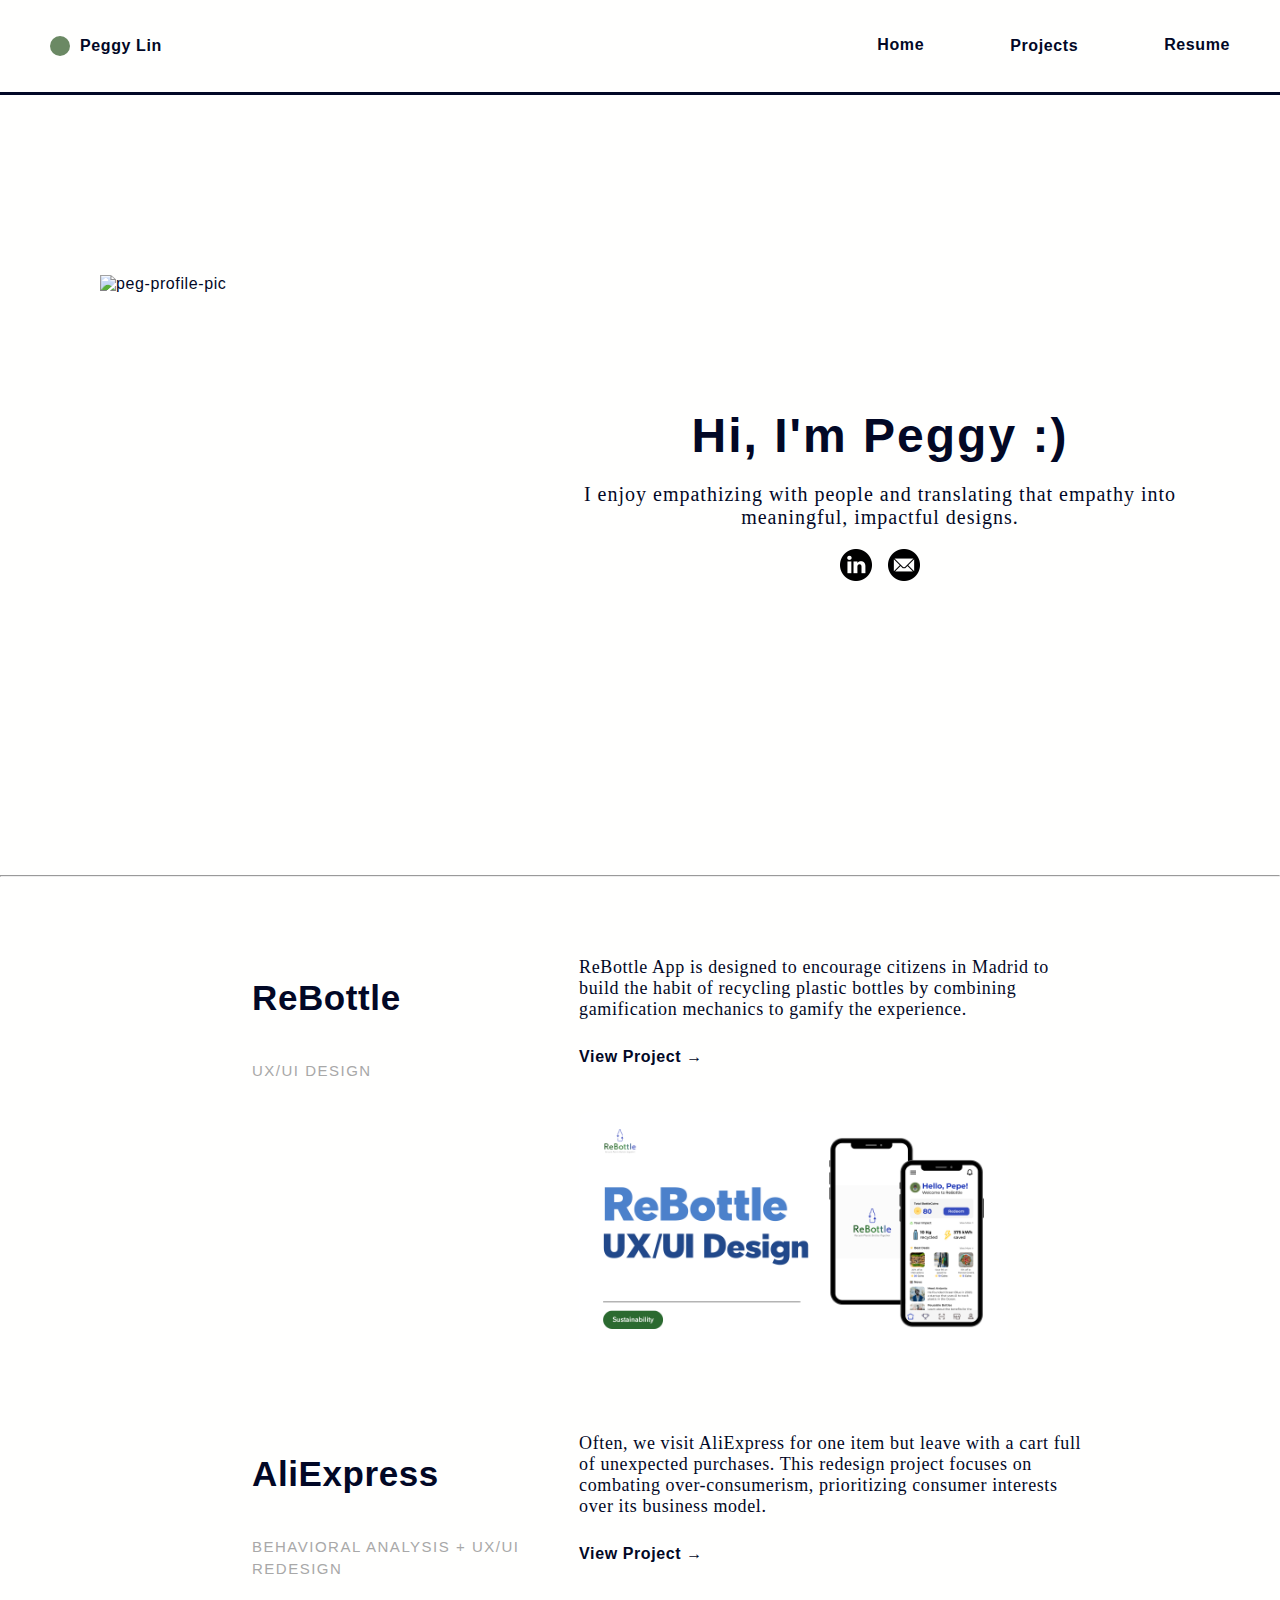
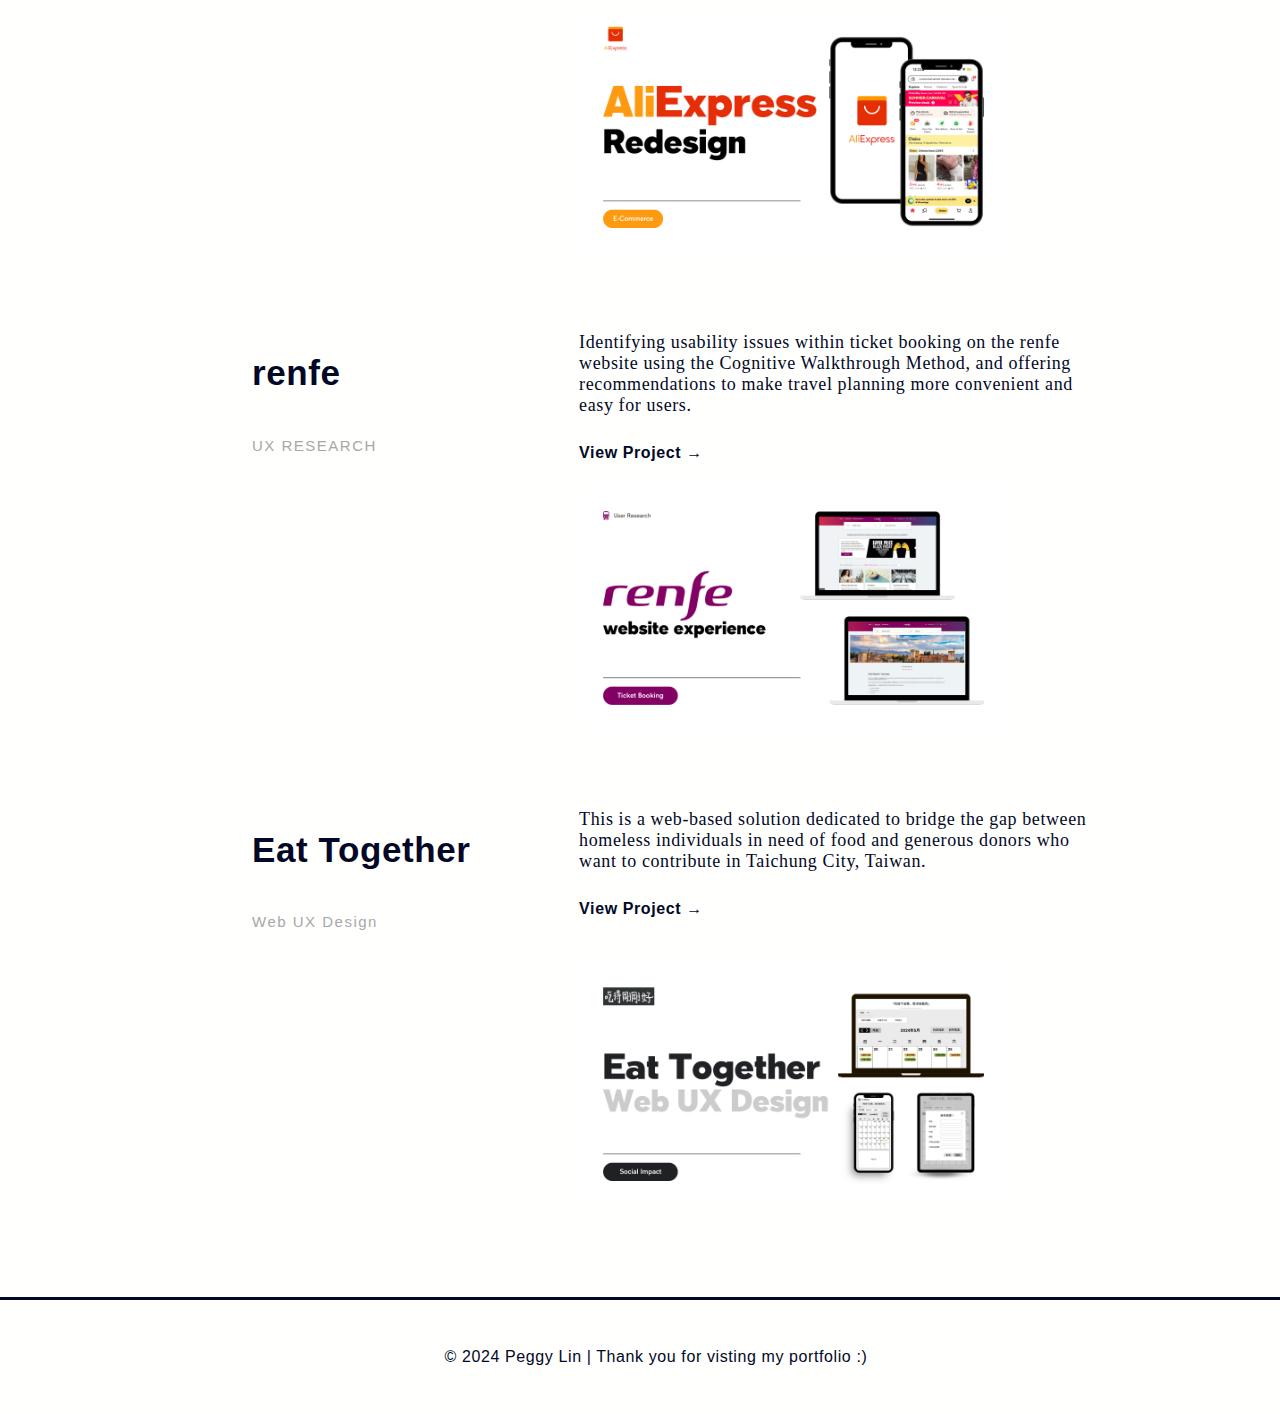
==== commit f82f96d5: "order update" ====
--- a/index.html
+++ b/index.html
@@ -21,8 +21,8 @@
                 <div class="dropdown">
                     <button class="dropbtn">Projects</button>
                     <div class="dropdown-content">
+                        <a href="rebottle.html">ReBottle App UX/UI</a>
                         <a href="aliexpress.html">AliExpress Redesign</a>
-                        <a href="rebottle.html">ReBottle App UX/UI</a>
                         <a href="renfe.html">Renfe Website UX Research</a>
                         <a href="webdesign.html">Eat Together Web UX</a>
                     </div>
@@ -84,19 +84,6 @@
         
             <!-- Projects Section -->
         <section id="projects">
-            <div class="project-grid">
-                <div class="project-left">
-                    <h2>AliExpress</h2>
-                    <h5>BEHAVIORAL ANALYSIS + UX/UI REDESIGN</h5>
-                </div>
-                <div class="project-right">
-                    <p>Often, we visit AliExpress for one item but leave with a cart full of unexpected purchases. This redesign project focuses on combating over-consumerism, prioritizing consumer interests over its business model.</p>
-                    <a href="aliexpress.html" class="view-project">View Project →</a>
-                </div>
-                <div class="project-bottom">
-                    <a href="aliexpress.html"><img src="ali.png" alt="link to ali"></a>
-                </div>
-            </div>
 
             <div class="project-grid">
                 <div class="project-left">
@@ -109,6 +96,20 @@
                 </div>
                 <div class="project-bottom">
                     <a href="rebottle.html"><img src="rebottle.png" alt="link to rebottle"></a>
+                </div>
+            </div>
+
+            <div class="project-grid">
+                <div class="project-left">
+                    <h2>AliExpress</h2>
+                    <h5>BEHAVIORAL ANALYSIS + UX/UI REDESIGN</h5>
+                </div>
+                <div class="project-right">
+                    <p>Often, we visit AliExpress for one item but leave with a cart full of unexpected purchases. This redesign project focuses on combating over-consumerism, prioritizing consumer interests over its business model.</p>
+                    <a href="aliexpress.html" class="view-project">View Project →</a>
+                </div>
+                <div class="project-bottom">
+                    <a href="aliexpress.html"><img src="ali.png" alt="link to ali"></a>
                 </div>
             </div>
 
--- a/style.css
+++ b/style.css
@@ -270,6 +270,11 @@
 }
 
 /* SECTIONS */
+
+section {
+    padding: 20px;
+    margin-bottom: 20px; /* Space between section and footer */
+}
 
 /* section {
     padding: 2rem;
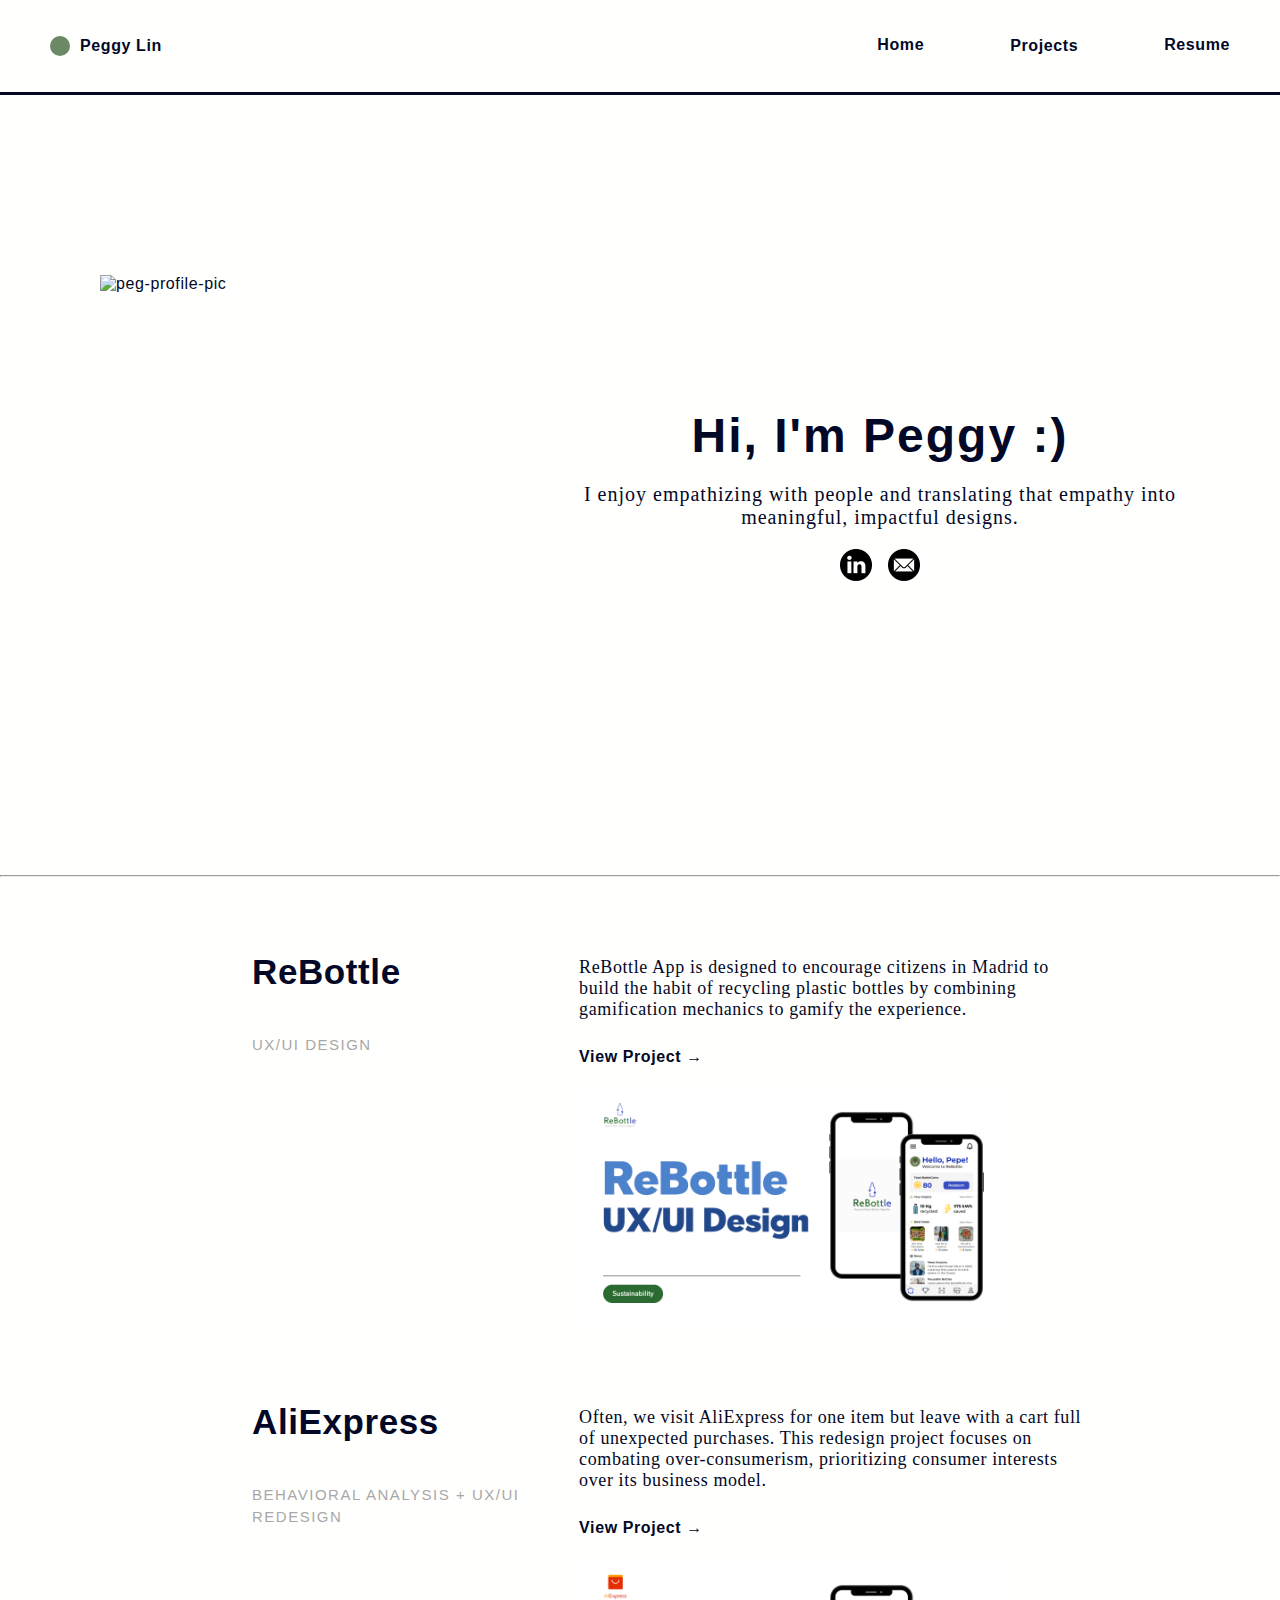
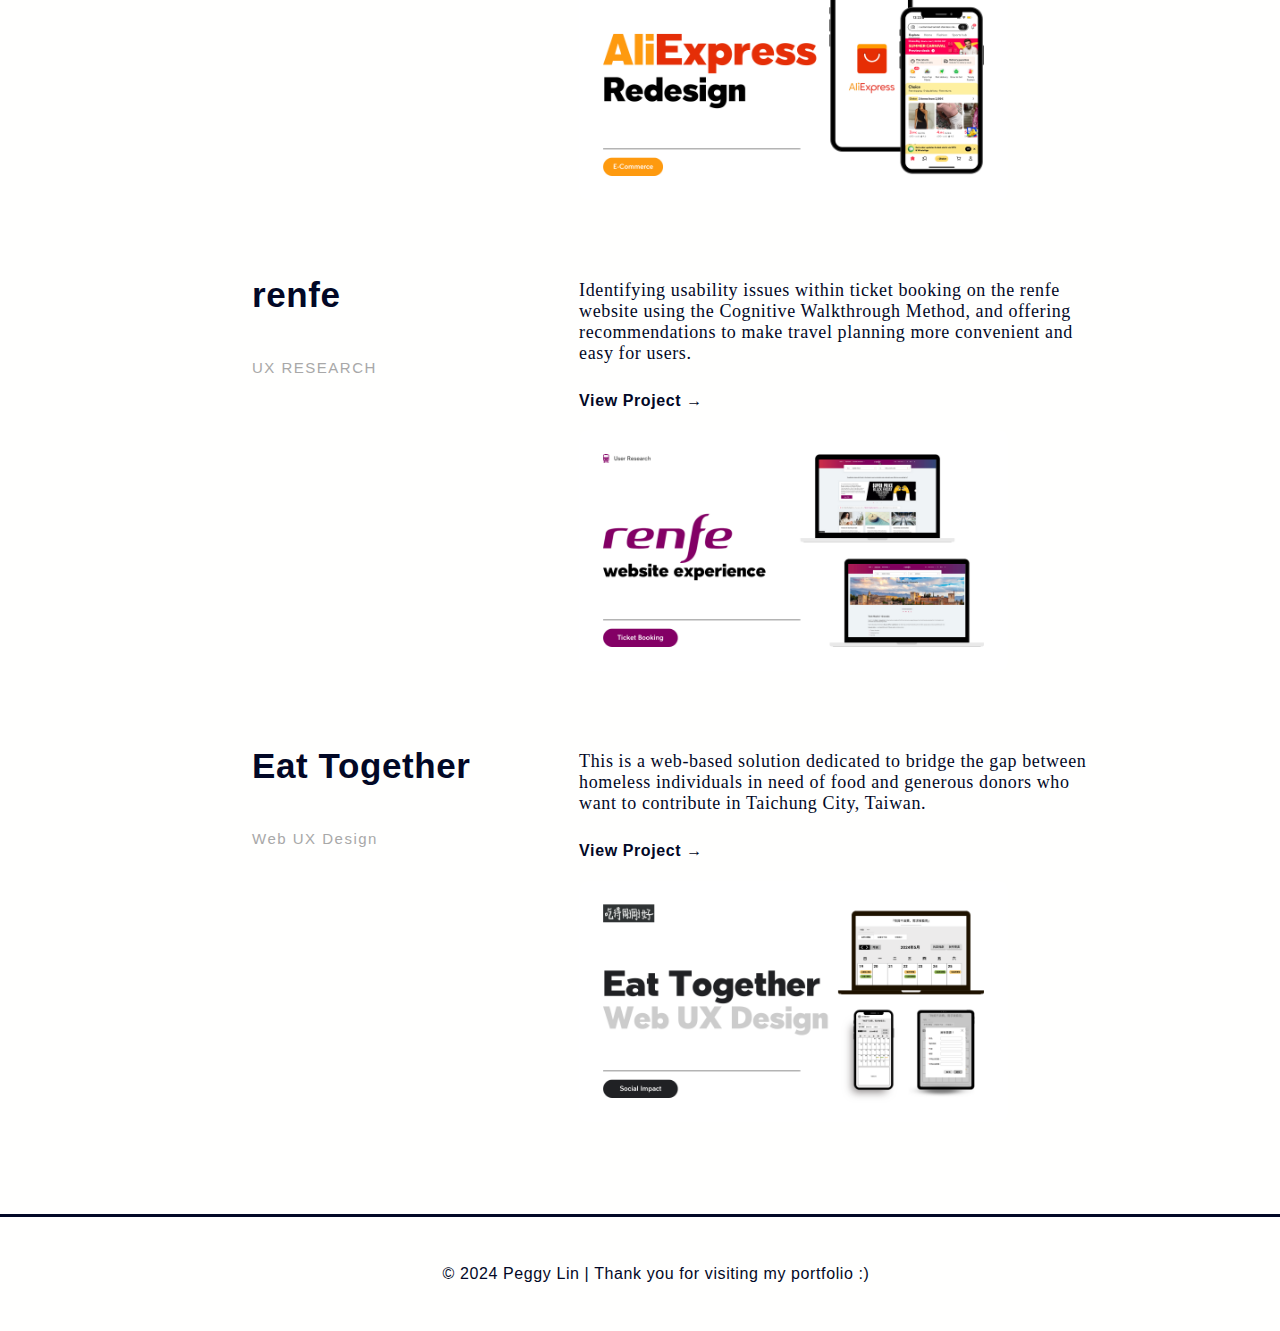
==== commit 7208ef0d: "update footer" ====
--- a/index.html
+++ b/index.html
@@ -145,7 +145,7 @@
         
     <footer>
         <div class="footerBottom">
-            <p>&copy; 2024 Peggy Lin | Thank you for visting my portfolio :)</p>
+            <p>&copy; 2024 Peggy Lin | Thank you for visiting my portfolio :)</p>
         </div>
     </footer>
 
--- a/style.css
+++ b/style.css
@@ -370,7 +370,7 @@
     text-align: initial;
     line-height: 5px;
     border-radius: 8px;
-    margin-top: 26px;
+    /* margin-top: 26px; */
     height: auto;
 }
 
